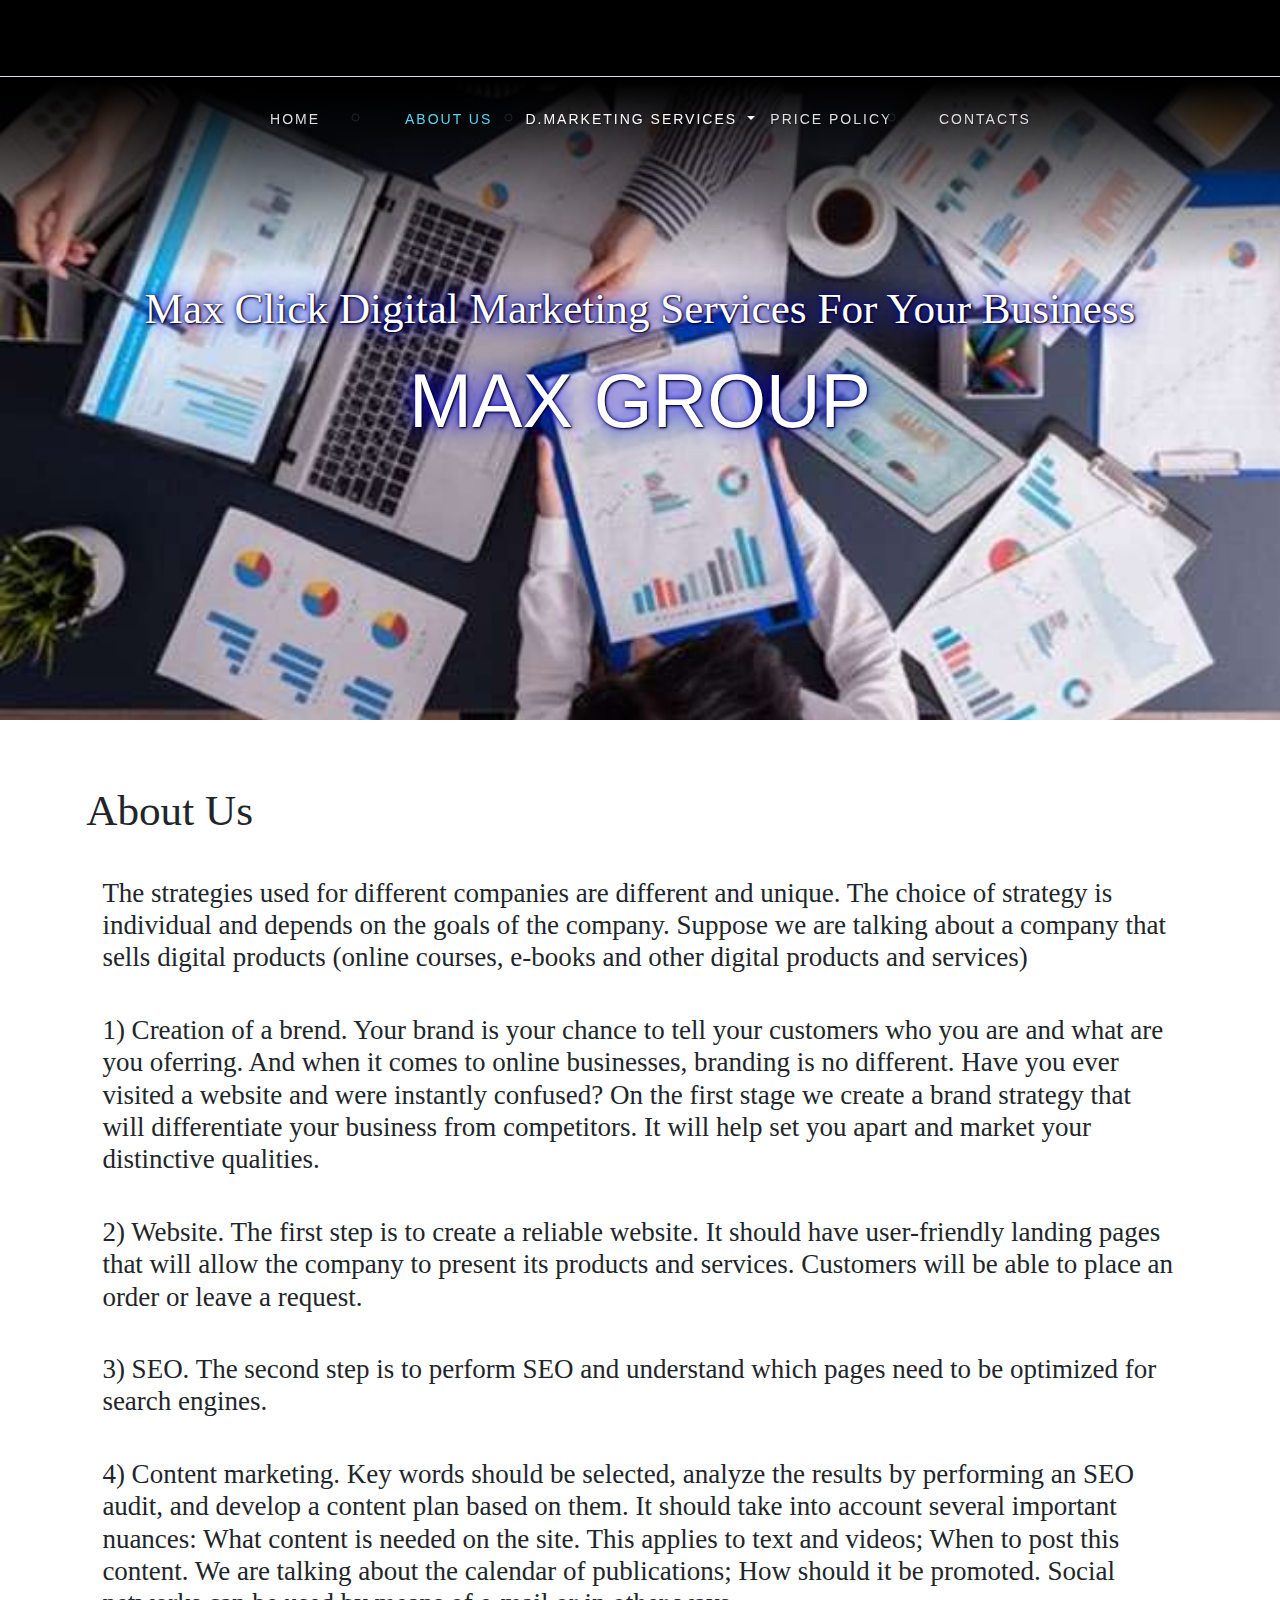
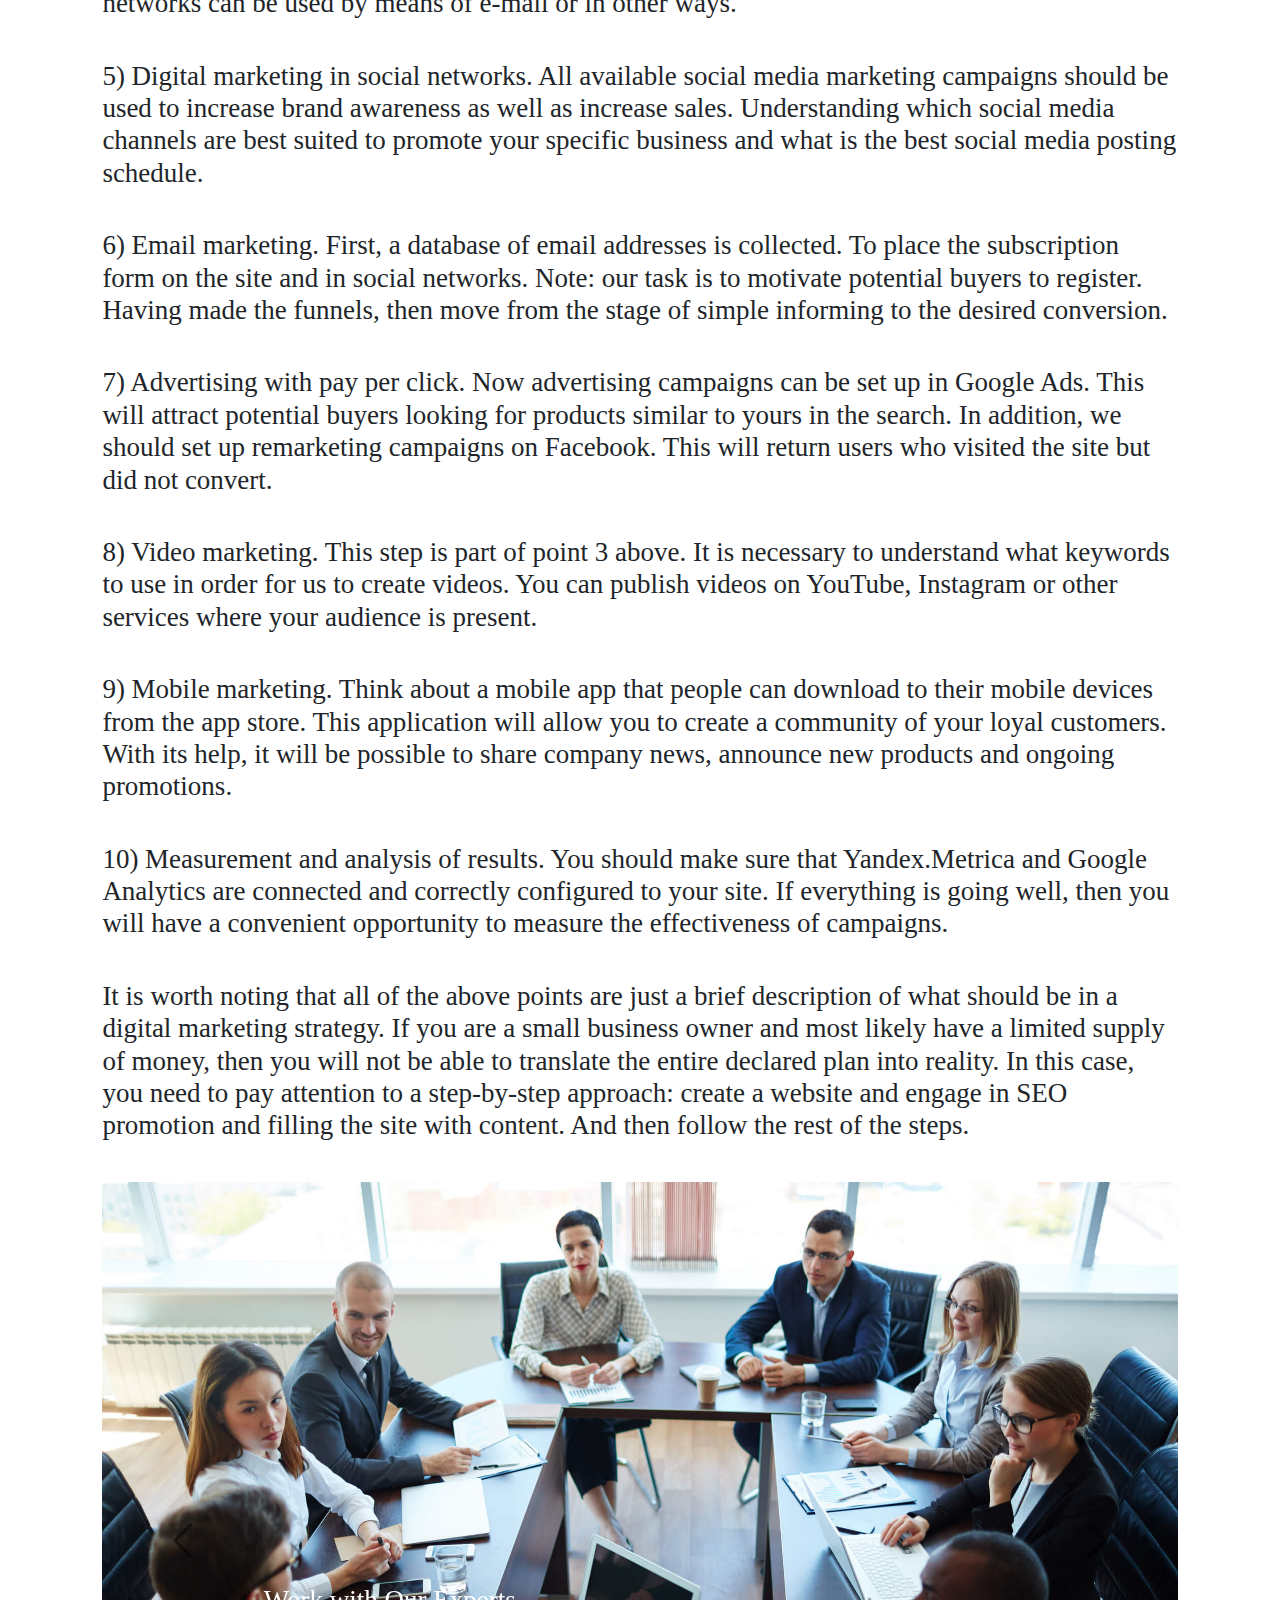
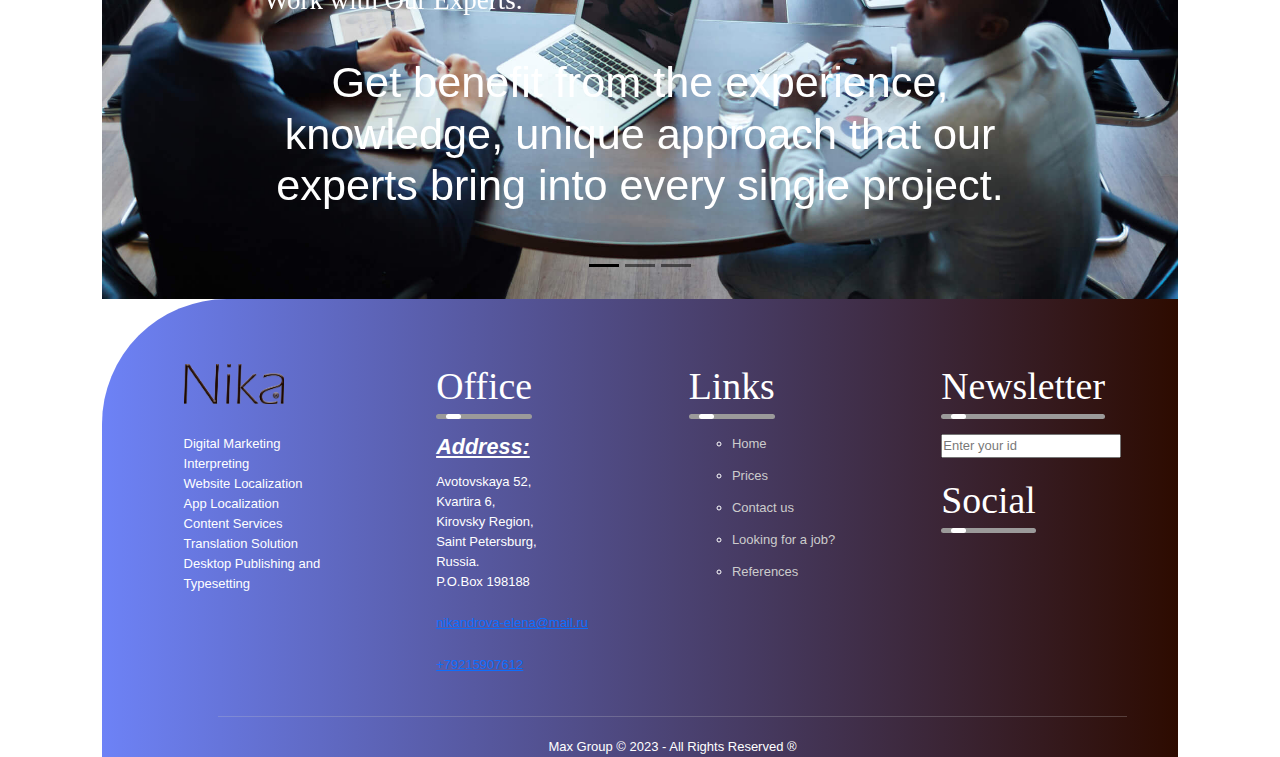
==== about.html @ af2d9d9d "new names and architecture" ====
<!DOCTYPE html>
<html lang="en">

<head>
    <meta charset="utf-8">
    <meta name="viewport" content="width=device-width, initial-scale=1">
    <link rel="stylesheet" href="src/css/FX.css" />
    <link href="https://cdn.jsdelivr.net/npm/bootstrap@5.2.3/dist/css/bootstrap.min.css" rel="stylesheet">
    <script src="https://cdn.jsdelivr.net/npm/bootstrap@5.2.3/dist/js/bootstrap.bundle.min.js"></script>
    <script src="https://kit.fontawesome.com/3fe4538a56.js" crossorigin="anonymous"></script>
    <link rel="stylesheet" href="src/css/maxclick.css" />

</head>

<body>
    <div class="header2">
        <!--header heading-->
        <h3 class="header-text X-text-white optgroup h2 FX-inverts" style="margin-top: 150px;">Max Click Digital Marketing Services
            for your business </h3>
        <!--header text-->
        <p class="header-text display-4">MAX GROUP</p>
    </div>
    </div>

    <!--Welcome Note-->
    <div class="container mt-5">
        <h2>About Us</h2>

        <div id="mainNavigation">
            <nav role="navigation">
                <div class="py-3 text-center border-bottom">
                    <img src="/static_files/images/logos/logo_3_white_2.png" alt="" class="invert">
                </div>
            </nav>
            <div class="navbar-expand-md">
                <div class="navbar-dark text-center my-2">
                    <button class="navbar-toggler w-75" type="button" data-bs-toggle="collapse"
                        data-bs-target="#navbarNavDropdown" aria-controls="navbarNavDropdown" aria-expanded="false"
                        aria-label="Toggle navigation">
                        <span class="navbar-toggler-icon"></span> <span class="align-middle">Menu</span>
                    </button>
                </div>
                <div class="text-center mt-3 collapse navbar-collapse" id="navbarNavDropdown">
                    <ul class="navbar-nav mx-auto ">
                        <li class="nav-item">
                            <a class="nav-link" href="index.html">Home</a>
                        </li>
                        <li class="nav-item">
                            <a class="nav-link active" aria-current="page" href="about.html">About Us</a>
                        </li>

                        <li class="nav-item dropdown">
                            <a class="nav-link dropdown-toggle" href="#" id="navbarDropdownMenuLink" role="button"
                                data-bs-toggle="dropdown" aria-expanded="false">
                                D.Marketing Services
                            </a>
                            <ul class="dropdown-menu" aria-labelledby="navbarDropdownMenuLink">
                                <li><a class="dropdown-item" href="lingo.html">D.Marketing Lingo</a></li>
                                <li><a class="dropdown-item" href="benefits.html">Key Benefits</a></li>
                                <li><a class="dropdown-item" href="#">Media</a></li>
                            </ul>
                        <li class="nav-item">
                            <a class="nav-link" href="#">Price
                                Policy
                            </a>
                        </li>
                        <li class="nav-item">
                            <a class="nav-link" href="#">contacts</a>
                        </li>
                        </li>
                    </ul>
                </div>
            </div>
        </div>


        <div class="container-fluid">

            <h5>The strategies used for different companies are different and unique. The choice of strategy is
                individual and depends on the goals of the company.

                Suppose we are talking about a company that sells digital products (online courses, e-books and other
                digital products and services)</h5>

            <h5> 1) Creation of a brend. Your brand is your chance to tell your customers who you are and what are you
                oferring. And when it
                comes to online businesses, branding is no different. Have you ever visited a website and were instantly
                confused?
                On the first stage we create a brand strategy that will differentiate your business from competitors. It
                will help set you apart and market your distinctive qualities.
                </5>
                <h5>
                    2) Website. The first step is to create a reliable website. It should have user-friendly landing
                    pages
                    that will allow the company to present its products and services. Customers will be able to place an
                    order or leave a request.
                </h5>
                <h5>3) SEO. The second step is to perform SEO and understand which pages need to be optimized for search
                    engines.
                </h5>
                <h5>4) Content marketing. Key words should be selected, analyze the results by performing an SEO audit,
                    and
                    develop a content plan based on them. It should take into account several important nuances:

                    What content is needed on the site. This applies to text and videos;
                    When to post this content. We are talking about the calendar of publications;
                    How should it be promoted. Social networks can be used by means of e-mail or in other ways.
                </h5>
                <h5>5) Digital marketing in social networks. All available social media marketing campaigns should be
                    used
                    to increase brand awareness as well as increase sales. Understanding which social media channels are
                    best suited to promote your specific business and what is the best social media posting schedule.
                </h5>
                <h5>6) Email marketing. First, a database of email addresses is collected. To place the subscription
                    form on
                    the site and in social networks.
                    Note: our task is to motivate potential buyers to register. Having made the funnels, then move from
                    the
                    stage of simple informing to the desired conversion.
                </h5>
                <h5>7) Advertising with pay per click. Now advertising campaigns can be set up in Google Ads. This will
                    attract potential buyers looking for products similar to yours in the search. In addition, we should
                    set
                    up remarketing campaigns on Facebook. This will return users who visited the site but did not
                    convert.
                </h5>
                <h5>8) Video marketing. This step is part of point 3 above. It is necessary to understand what keywords
                    to
                    use in order for us to create videos. You can publish videos on YouTube, Instagram or other services
                    where your audience is present.
                </h5>
                <h5>9) Mobile marketing. Think about a mobile app that people can download to their mobile devices from
                    the
                    app store. This application will allow you to create a community of your loyal customers. With its
                    help,
                    it will be possible to share company news, announce new products and ongoing promotions.
                </h5>
                <h5>10) Measurement and analysis of results. You should make sure that Yandex.Metrica and Google
                    Analytics
                    are connected and correctly configured to your site. If everything is going well, then you will have
                    a
                    convenient opportunity to measure the effectiveness of campaigns.
                </h5>
                <h5>It is worth noting that all of the above points are just a brief description of what should be in a
                    digital marketing strategy. If you are a small business owner and most likely have a limited supply
                    of
                    money, then you will not be able to translate the entire declared plan into reality. In this case,
                    you
                    need to pay attention to a step-by-step approach: create a website and engage in SEO promotion and
                    filling the site with content. And then follow the rest of the steps.
                </h5>
                <!--Slideshow-->
                <div id="carouselExampleDark" class="carousel carousel-dark slide" data-bs-ride="carousel">
                    <div class="carousel-indicators">
                        <button type="button" data-bs-target="#carouselExampleDark" data-bs-slide-to="0" class="active"
                            aria-current="true" aria-label="Slide 1"></button>
                        <button type="button" data-bs-target="#carouselExampleDark" data-bs-slide-to="1"
                            aria-label="Slide 2"></button>
                        <button type="button" data-bs-target="#carouselExampleDark" data-bs-slide-to="2"
                            aria-label="Slide 3"></button>
                    </div>
                    <div class="carousel-inner">
                        <div class="carousel-item active" data-bs-interval="10000">
                            <img src="src/img/slideshow1.jpg" class="d-block w-100" alt="...">
                            <div class="carousel-caption d-none d-md-block FX-text-white optgroup h2">
                                <h5>Work with Our Experts.</h5>
                                <p> Get benefit from the experience, knowledge, unique approach
                                    that our experts bring into every single project.</p>
                            </div>
                        </div>
                        <div class="carousel-item" data-bs-interval="2000">
                            <img src="src/img/slideshow2.jpg" class="d-block w-100" alt="...">
                            <div class="carousel-caption d-none d-md-block FX-text-white optgroup h2">
                                <h5>Effective communication</h5>
                                <p>We believe in a collaborative approach to facilitate timely business decisions. You
                                    can always contact us. We will always keep you informed at every stage of the
                                    process.</p>
                            </div>
                        </div>
                        <div class="carousel-item">
                            <img src="src/img/slideshow3.jpg" class="d-block w-100" alt="...">
                            <div class="carousel-caption d-none d-md-block X-text-white optgroup h2 FX-invert">
                                <h5>Guaranteed compliance with deadlines</h5>
                                <p>We understand that completing tasks on time is critical to success. At MC, we plan
                                    efficiently to meet deadlines every time without sacrificing quality.</p>
                            </div>
                        </div>
                    </div>
                    <button class="carousel-control-prev" type="button" data-bs-target="#carouselExampleDark"
                        data-bs-slide="prev">
                        <span class="carousel-control-prev-icon" aria-hidden="true"></span>
                        <span class="visually-hidden">Previous</span>
                    </button>
                    <button class="carousel-control-next" type="button" data-bs-target="#carouselExampleDark"
                        data-bs-slide="next">
                        <span class="carousel-control-next-icon" aria-hidden="true"></span>
                        <span class="visually-hidden">Next</span>
                    </button>
                </div>


</body>
<footer>
    <div class="row">

        <div class="col">
            <img src="src/img/nika2.png" class="logo">
            <p>Digital Marketing <br>
                Interpreting<br>
                Website Localization <br>
                App Localization <br>
                Content Services <br>
                Translation Solution <br>
                Desktop Publishing and <br>
                Typesetting<br>
            </p>
        </div>

        <div class="col">
            <h3 class="myfoot">Office
                <div class="underline"><span></span></div>
            </h3>
            <h6><b><i><u>Address:</u></i></b></h6>
            <p>Avotovskaya 52,<br> Kvartira 6,<br> Kirovsky Region,
                <br> Saint Petersburg,
                <br>Russia.
                <br> P.O.Box 198188
            </p>
            <a class="mine-call" href="mailto:nikondrova-elena@mail.ru">
                <p class="email-id">
                    <i class="far fa-envelope" aria-hidden="true"></i>
                    nikandrova-elena@mail.ru
                </p>
            </a>
            <a class="mine-call" href="tel:+79219309677">
                <p>
                    <i class="fa fa-phone"> </i>
                    +79215907612
                </p>
            </a>
        </div>

        <div class="col">
            <h3 class="myfoot">Links<div class="underline"><span></span></h3>
            <ul>
                <li>
                    <i class="fas fa-arrow-right" aria-hidden="true"></i>
                    <a href="index.html">Home</a>
                </li>
                <li>
                    <i class="fas fa-arrow-right" aria-hidden="true"></i>
                    <a href="Prices.html">Prices</a>
                </li>
                <li>
                    <i class="fas fa-arrow-right" aria-hidden="true"></i>
                    <a href="contact.html">Contact us</a>
                </li>
                <li>
                    <i class="fas fa-arrow-right" aria-hidden="true"></i>
                    <a href="Vacancies.html">Looking for a job?</a>
                </li>
                <li>
                    <i class="fas fa-arrow-right" aria-hidden="true"></i>
                    <a href="">References</a>
                </li>
            </ul>
        </div>

        <div class="col">

            <h3 class="myfoot">Newsletter
                <div class="underline">
                    <span></span>
            </h3>
            <form>
                <i class="far fa-envelope"></i>
                <input type="email" placeholder="Enter your id" required>
                <button type="Submit">
                    <i class="fas fa-arrow-right"></i>
                </button>
            </form>
            <br>
            <h3 class="myfoot">Social
                <div class="underline">
                    <span></span>
            </h3>
            <div class="social-icons">
                <i class="fab fa-facebook-f"></i>
                <i class="fab fa-twitter"></i>
                <i class="fab fa-whatsapp"></i>
                <i class="fab fa-pinterest"></i>
            </div>
        </div>
    </div>

    <hr>
    <p class="copyright">Max Group © 2023 - All Rights Reserved ®</p>
</footer>

</html>
---- src/css/FX.css ----
/* FX.CSS */
html {
    box-sizing: border-box
}

*,
*:before,
*:after {
    box-sizing: inherit
}

/* normalize */
html {
    -ms-text-size-adjust: 100%;
    -webkit-text-size-adjust: 100%
}

body {
    margin: 0
}

article,
aside,
details,
figcaption,
figure,
footer,
header,
main,
menu,
nav,
section,
summary {
    display: block
}

audio,
canvas,
progress,
video {
    display: inline-block
}

progress {
    vertical-align: baseline
}

audio:not([controls]) {
    display: none;
    height: 0
}

[hidden],
template {
    display: none
}

a {
    background-color: transparent;
    -webkit-text-decoration-skip: objects
}

a:active,
a:hover {
    outline-width: 0;
    color: #ff9800;
}

abbr[title] {
    border-bottom: none;
    text-decoration: underline;
    text-decoration: underline dotted
}

dfn {
    font-style: italic
}

mark {
    background: #ff0;
    color: #000
}

small {
    font-size: 80%
}

sub,
sup {
    font-size: 75%;
    line-height: 0;
    position: relative;
    vertical-align: baseline
}

sub {
    bottom: -0.25em
}

sup {
    top: -0.5em
}

figure {
    margin: 1em 40px
}

img {
    border-style: none
}

svg:not(:root) {
    overflow: hidden
}

code,
kbd,
pre,
samp {
    font-family: monospace, monospace;
    font-size: 1em
}

hr {
    box-sizing: content-box;
    height: 0;
    overflow: visible
}

button,
input,
select,
textarea {
    font: inherit;
    margin: 0
}

optgroup {
    font-weight: bold
}

button,
input {
    overflow: visible
}

button,
select {
    text-transform: none
}

button,
html [type=button],
[type=reset],
[type=submit] {
    -webkit-appearance: button
}

button::-moz-focus-inner,
[type=button]::-moz-focus-inner,
[type=reset]::-moz-focus-inner,
[type=submit]::-moz-focus-inner {
    border-style: none;
    padding: 0
}

button:-moz-focusring,
[type=button]:-moz-focusring,
[type=reset]:-moz-focusring,
[type=submit]:-moz-focusring {
    outline: 1px dotted ButtonText
}

fieldset {
    border: 1px solid #c0c0c0;
    margin: 0 2px;
    padding: .35em .625em .75em
}

legend {
    color: inherit;
    display: table;
    max-width: 100%;
    padding: 0;
    white-space: normal
}

textarea {
    overflow: auto
}

[type=checkbox],
[type=radio] {
    padding: 0
}

[type=number]::-webkit-inner-spin-button,
[type=number]::-webkit-outer-spin-button {
    height: auto
}

[type=search] {
    -webkit-appearance: textfield;
    outline-offset: -2px
}

[type=search]::-webkit-search-cancel-button,
[type=search]::-webkit-search-decoration {
    -webkit-appearance: none
}

::-webkit-input-placeholder {
    color: inherit;
    opacity: 0.54
}

::-webkit-file-upload-button {
    -webkit-appearance: button;
    font: inherit
}

/* End extract */
html,
body {
    font-family: 'Agency FB', sans-serif;
    font-size: 2.4vh;
    line-height: 1.5
}

html {
    overflow-x: hidden
}

h1 {
    font-size: 5.5vh
}

h2 {
    font-size: 5vh
}

h3 {
    font-size: 4.5vh
}

h4 {
    font-size: 3.5vh
}

h5 {
    font-size: 2.5vh
}

h6 {
    font-size: 2vh
}

.FX-serif {
    font-family: serif
}

h1,
h2,
h3,
h4,
h5,
h6 {
    font-family: "Agency FB";
    font-weight: 600;
    margin: 10px 0
}

.FX-wide {
    letter-spacing: 4px
}

hr {
    border: 0;
    border-top: 1px solid #eee;
    margin: 20px 0
}

.FX-image {
    max-width: 100%;
    height: auto
}

img {
    vertical-align: middle
}

a {
    color: inherit
}

.FX-table,
.FX-table-all {
    border-collapse: collapse;
    border-spacing: 0;
    width: 100%;
    display: table
}

.FX-table-all {
    border: 1px solid #ccc
}

.FX-bordered tr,
.FX-table-all tr {
    border-bottom: 1px solid #ddd
}

.FX-striped tbody tr:nth-child(even) {
    background-color: #f1f1f1
}

.FX-table-all tr:nth-child(odd) {
    background-color: #fff
}

.FX-table-all tr:nth-child(even) {
    background-color: #f1f1f1
}

.FX-hoverable tbody tr:hover,
.FX-ul.FX-hoverable li:hover {
    background-color: #ccc
}

.FX-centered tr th,
.FX-centered tr td {
    text-align: center
}

.FX-table td,
.FX-table th,
.FX-table-all td,
.FX-table-all th {
    padding: 8px 8px;
    display: table-cell;
    text-align: left;
    vertical-align: top
}

.FX-table th:first-child,
.FX-table td:first-child,
.FX-table-all th:first-child,
.FX-table-all td:first-child {
    padding-left: 16px
}

.FX-btn,
.FX-button {
    border: none;
    display: inline-block;
    padding: 8px 16px;
    vertical-align: middle;
    overflow: hidden;
    text-decoration: none;
    color: inherit;
    background-color: inherit;
    text-align: center;
    cursor: pointer;
    white-space: nowrap
}

.FX-btn:hover {
    box-shadow: 0 8px 16px 0 rgba(0, 0, 0, 0.2), 0 6px 20px 0 rgba(0, 0, 0, 0.19)
}

.FX-btn,
.FX-button {
    -webkit-touch-callout: none;
    -webkit-user-select: none;
    -khtml-user-select: none;
    -moz-user-select: none;
    -ms-user-select: none;
    user-select: none
}

.FX-disabled,
.FX-btn:disabled,
.FX-button:disabled {
    cursor: not-allowed;
    opacity: 0.3
}

.FX-disabled *,
:disabled * {
    pointer-events: none
}

.FX-btn.FX-disabled:hover,
.FX-btn:disabled:hover {
    box-shadow: none
}

.FX-badge,
.FX-tag {
    background-color: #000;
    color: #fff;
    display: inline-block;
    padding-left: 8px;
    padding-right: 8px;
    text-align: center
}

.FX-badge {
    border-radius: 50%
}

.FX-ul {
    list-style-type: none;
    padding: 0;
    margin: 0
}

.FX-ul li {
    padding: 8px 16px;
    border-bottom: 1px solid #ddd
}

.FX-ul li:last-child {
    border-bottom: none
}

.FX-tooltip,
.FX-display-container {
    position: relative
}

.FX-tooltip .FX-text {
    display: none
}

.FX-tooltip:hover .FX-text {
    display: inline-block
}

.FX-ripple:active {
    opacity: 0.5
}

.FX-ripple {
    transition: opacity 0s
}

.FX-input {
    padding: 8px;
    display: block;
    border: none;
    border-bottom: 1px solid #ccc;
    width: 100%
}

.FX-select {
    padding: 9px 0;
    width: 100%;
    border: none;
    border-bottom: 1px solid #ccc
}

.FX-dropdown-click,
.FX-dropdown-hover {
    position: relative;
    display: inline-block;
    cursor: pointer
}

.FX-dropdown-hover:hover .FX-dropdown-content {
    display: block
}

.FX-dropdown-hover:first-child,
.FX-dropdown-click:hover {
    background-color: #ccc;
    color: #000
}

.FX-dropdown-hover:hover>.FX-button:first-child,
.FX-dropdown-click:hover>.FX-button:first-child {
    background-color: #ccc;
    color: #000
}

.FX-dropdown-content {
    cursor: auto;
    color: #000;
    background-color: #fff;
    display: none;
    position: absolute;
    min-width: 160px;
    margin: 0;
    padding: 0;
    z-index: 1
}

.FX-check,
.FX-radio {
    width: 24px;
    height: 24px;
    position: relative;
    top: 6px
}

.FX-sidebar {
    height: 100%;
    width: 200px;
    background-color: #fff;
    position: fixed !important;
    z-index: 1;
    overflow: auto
}

.FX-bar-block .FX-dropdown-hover,
.FX-bar-block .FX-dropdown-click {
    width: 100%
}

.FX-bar-block .FX-dropdown-hover .FX-dropdown-content,
.FX-bar-block .FX-dropdown-click .FX-dropdown-content {
    min-width: 100%
}

.FX-bar-block .FX-dropdown-hover .FX-button,
.FX-bar-block .FX-dropdown-click .FX-button {
    width: 100%;
    text-align: left;
    padding: 8px 16px
}

.FX-main,
#main {
    transition: margin-left .4s
}

.FX-modal {
    z-index: 3;
    display: none;
    padding-top: 100px;
    position: fixed;
    left: 0;
    top: 0;
    width: 100%;
    height: 100%;
    overflow: auto;
    background-color: rgb(0, 0, 0);
    background-color: rgba(0, 0, 0, 0.4)
}

.FX-modal-content {
    margin: auto;
    background-color: #fff;
    position: relative;
    padding: 0;
    outline: 0;
    width: 600px
}

.FX-bar {
    width: 100%;
    overflow: hidden
}

.FX-center .FX-bar {
    display: inline-block;
    width: auto
}

.FX-bar .FX-bar-item {
    padding: 8px 16px;
    float: left;
    width: auto;
    border: none;
    display: block;
    outline: 0
}

.FX-bar .FX-dropdown-hover,
.FX-bar .FX-dropdown-click {
    position: static;
    float: left
}

.FX-bar .FX-button {
    white-space: normal
}

.FX-bar-block .FX-bar-item {
    width: 100%;
    display: block;
    padding: 8px 16px;
    text-align: left;
    border: none;
    white-space: normal;
    float: none;
    outline: 0
}

.FX-bar-block.FX-center .FX-bar-item {
    text-align: center
}

.FX-block {
    display: block;
    width: 100%
}

.FX-responsive {
    display: block;
    overflow-x: auto
}

.FX-container:after,
.FX-container:before,
.FX-panel:after,
.FX-panel:before,
.FX-row:after,
.FX-row:before,
.FX-row-padding:after,
.FX-row-padding:before,
.FX-cell-row:before,
.FX-cell-row:after,
.FX-clear:after,
.FX-clear:before,
.FX-bar:before,
.FX-bar:after {
    content: "";
    display: table;
    clear: both
}

.FX-col,
.FX-half,
.FX-third,
.FX-twothird,
.FX-threequarter,
.FX-quarter {
    float: left;
    width: 100%
}

.FX-col.s1 {
    width: 8.33333%
}

.FX-col.s2 {
    width: 16.66666%
}

.FX-col.s3 {
    width: 24.99999%
}

.FX-col.s4 {
    width: 33.33333%
}

.FX-col.s5 {
    width: 41.66666%
}

.FX-col.s6 {
    width: 49.99999%
}

.FX-col.s7 {
    width: 58.33333%
}

.FX-col.s8 {
    width: 66.66666%
}

.FX-col.s9 {
    width: 74.99999%
}

.FX-col.s10 {
    width: 83.33333%
}

.FX-col.s11 {
    width: 91.66666%
}

.FX-col.s12 {
    width: 99.99999%
}

@media (min-width:801px) {
    .FX-col.m1 {
        width: 8.33333%
    }

    .FX-col.m2 {
        width: 16.66666%
    }

    .FX-col.m3,
    .FX-quarter {
        width: 24.99999%
    }

    .FX-col.m4,
    .FX-third {
        width: 33.33333%
    }

    .FX-col.m5 {
        width: 41.66666%
    }

    .FX-col.m6,
    .FX-half {
        width: 49.99999%
    }

    .FX-col.m7 {
        width: 58.33333%
    }

    .FX-col.m8,
    .FX-twothird {
        width: 66.66666%
    }

    .FX-col.m9,
    .FX-threequarter {
        width: 74.99999%
    }

    .FX-col.m10 {
        width: 83.33333%
    }

    .FX-col.m11 {
        width: 91.66666%
    }

    .FX-col.m12 {
        width: 99.99999%
    }
}

@media (min-width:993px) {
    .FX-col.l1 {
        width: 8.33333%
    }

    .FX-col.l2 {
        width: 16.66666%
    }

    .FX-col.l3 {
        width: 24.99999%
    }

    .FX-col.l4 {
        width: 33.33333%
    }

    .FX-col.l5 {
        width: 41.66666%
    }

    .FX-col.l6 {
        width: 49.99999%
    }

    .FX-col.l7 {
        width: 58.33333%
    }

    .FX-col.l8 {
        width: 66.66666%
    }

    .FX-col.l9 {
        width: 74.99999%
    }

    .FX-col.l10 {
        width: 83.33333%
    }

    .FX-col.l11 {
        width: 91.66666%
    }

    .FX-col.l12 {
        width: 99.99999%
    }
}

.FX-rest {
    overflow: hidden
}

.FX-stretch {
    margin-left: -16px;
    margin-right: -16px
}

.FX-content,
.FX-auto {
    margin-left: auto;
    margin-right: auto
}

.FX-content {
    max-width: 980px
}

.FX-auto {
    max-width: 1140px
}

.FX-cell-row {
    display: table;
    width: 100%
}

.FX-cell {
    display: table-cell
}

.FX-cell-top {
    vertical-align: top
}

.FX-cell-middle {
    vertical-align: middle
}

.FX-cell-bottom {
    vertical-align: bottom
}

.FX-hide {
    display: none !important
}

.FX-show-block,
.FX-show {
    display: block !important
}

.FX-show-inline-block {
    display: inline-block !important
}

@media (max-width:1205px) {
    .FX-auto {
        max-width: 95%
    }
}

@media (max-width:800px) {
    .FX-modal-content {
        margin: 0 10px;
        width: auto !important
    }

    .FX-modal {
        padding-top: 30px
    }

    .FX-dropdown-hover.FX-mobile .FX-dropdown-content,
    .FX-dropdown-click.FX-mobile .FX-dropdown-content {
        position: relative
    }

    .FX-hide-small {
        display: none !important
    }

    .FX-mobile {
        display: block;
        width: 100% !important
    }

    .FX-bar-item.FX-mobile,
    .FX-dropdown-hover.FX-mobile,
    .FX-dropdown-click.FX-mobile {
        text-align: center
    }

    .FX-dropdown-hover.FX-mobile,
    .FX-dropdown-hover.FX-mobile .FX-btn,
    .FX-dropdown-hover.FX-mobile .FX-button,
    .FX-dropdown-click.FX-mobile,
    .FX-dropdown-click.FX-mobile .FX-btn,
    .FX-dropdown-click.FX-mobile .FX-button {
        width: 100%
    }
}

@media (max-width:801px) {
    .FX-modal-content {
        width: 500px
    }

    .FX-modal {
        padding-top: 50px
    }
}

@media (min-width:993px) {
    .FX-modal-content {
        width: 900px
    }

    .FX-hide-large {
        display: none !important
    }

    .FX-sidebar.FX-collapse {
        display: block !important
    }
}

@media (max-width:992px) and (min-width:801px) {
    .FX-hide-medium {
        display: none !important
    }
}

@media (max-width:992px) {
    .FX-sidebar.FX-collapse {
        display: none
    }

    .FX-main {
        margin-left: 0 !important;
        margin-right: 0 !important
    }

    .FX-auto {
        max-width: 100%
    }
}

.FX-top,
.FX-bottom {
    position: fixed;
    width: 100%;
    z-index: 1
}

.FX-top {
    top: 0
}

.FX-bottom {
    bottom: 0
}

.FX-overlay {
    position: fixed;
    display: none;
    width: 100%;
    height: 100%;
    top: 0;
    left: 0;
    right: 0;
    bottom: 0;
    background-color: rgba(0, 0, 0, 0.5);
    z-index: 2
}

.FX-display-topleft {
    position: absolute;
    left: 0;
    top: 0
}

.FX-display-topright {
    position: absolute;
    right: 0;
    top: 0
}

.FX-display-bottomleft {
    position: absolute;
    left: 0;
    bottom: 0
}

.FX-display-bottomright {
    position: absolute;
    right: 0;
    bottom: 0
}

.FX-display-middle {
    position: absolute;
    top: 50%;
    left: 50%;
    transform: translate(-50%, -50%);
    -ms-transform: translate(-50%, -50%)
}

.FX-display-left {
    position: absolute;
    top: 50%;
    left: 0%;
    transform: translate(0%, -50%);
    -ms-transform: translate(-0%, -50%)
}

.FX-display-right {
    position: absolute;
    top: 50%;
    right: 0%;
    transform: translate(0%, -50%);
    -ms-transform: translate(0%, -50%)
}

.FX-display-topmiddle {
    position: absolute;
    left: 50%;
    top: 0;
    transform: translate(-50%, 0%);
    -ms-transform: translate(-50%, 0%)
}

.FX-display-bottommiddle {
    position: absolute;
    left: 50%;
    bottom: 0;
    transform: translate(-50%, 0%);
    -ms-transform: translate(-50%, 0%)
}

.FX-display-container:hover .FX-display-hover {
    display: block
}

.FX-display-container:hover span.FX-display-hover {
    display: inline-block
}

.FX-display-hover {
    display: none
}

.FX-display-position {
    position: absolute
}

.FX-circle {
    border-radius: 50%
}

.FX-round-small {
    border-radius: 2px
}

.FX-round,
.FX-round-medium {
    border-radius: 4px
}

.FX-round-large {
    border-radius: 8px
}

.FX-round-xlarge {
    border-radius: 16px
}

.FX-round-xxlarge {
    border-radius: 32px
}

.FX-row-padding,
.FX-row-padding>.FX-half,
.FX-row-padding>.FX-third,
.FX-row-padding>.FX-twothird,
.FX-row-padding>.FX-threequarter,
.FX-row-padding>.FX-quarter,
.FX-row-padding>.FX-col {
    padding: 0 8px
}

.FX-container,
.FX-panel {
    padding: 0.01em 16px
}

.FX-panel {
    margin-top: 16px;
    margin-bottom: 16px
}

.FX-code,
.FX-codespan {
    font-family: Consolas, "courier new";
    font-size: 16px
}

.FX-code {
    width: auto;
    background-color: #fff;
    padding: 8px 12px;
    border-left: 4px solid #4CAF50;
    word-wrap: break-word
}

.FX-codespan {
    color: crimson;
    background-color: #f1f1f1;
    padding-left: 4px;
    padding-right: 4px;
    font-size: 110%
}

.FX-card,
.FX-card-2 {
    box-shadow: 0 2px 5px 0 rgba(0, 0, 0, 0.16), 0 2px 10px 0 rgba(0, 0, 0, 0.12)
}

.FX-card-4,
.FX-hover-shadow:hover {
    box-shadow: 0 4px 10px 0 rgba(0, 0, 0, 0.2), 0 4px 20px 0 rgba(0, 0, 0, 0.19)
}

.FX-spin {
    animation: FX-spin 2s infinite linear
}

@keyframes FX-spin {
    0% {
        transform: rotate(0deg)
    }

    100% {
        transform: rotate(359deg)
    }
}

.FX-animate-fading {
    animation: fading 10s infinite
}

@keyframes fading {
    0% {
        opacity: 0
    }

    50% {
        opacity: 1
    }

    100% {
        opacity: 0
    }
}

.FX-animate-opacity {
    animation: opac 0.3s
}

@keyframes opac {
    from {
        opacity: 0
    }

    to {
        opacity: 1
    }
}

.FX-animate-top {
    position: relative;
    animation: animatetop 0.4s
}

@keyframes animatetop {
    from {
        top: -300px;
        opacity: 0
    }

    to {
        top: 0;
        opacity: 1
    }
}

.FX-animate-left {
    position: relative;
    animation: animateleft 0.4s
}

@keyframes animateleft {
    from {
        left: -300px;
        opacity: 0
    }

    to {
        left: 0;
        opacity: 1
    }
}

.FX-animate-right {
    position: relative;
    animation: animateright 0.4s
}

@keyframes animateright {
    from {
        right: -300px;
        opacity: 0
    }

    to {
        right: 0;
        opacity: 1
    }
}

.FX-animate-bottom {
    position: relative;
    animation: animatebottom 0.4s
}

@keyframes animatebottom {
    from {
        bottom: -300px;
        opacity: 0
    }

    to {
        bottom: 0;
        opacity: 1
    }
}

.FX-animate-zoom {
    animation: animatezoom 0.1s
}

@keyframes animatezoom {
    from {
        transform: scale(0)
    }

    to {
        transform: scale(1)
    }
}

.FX-animate-input {
    transition: width 0.4s ease-in-out
}

.FX-animate-input:focus {
    width: 100% !important
}

.FX-opacity,
.FX-hover-opacity:hover {
    opacity: 0.60
}

.FX-opacity-off,
.FX-hover-opacity-off:hover {
    opacity: 1
}

.FX-opacity-max {
    opacity: 0.25
}

.FX-opacity-min {
    opacity: 0.75
}

.FX-greyscale-max,
.FX-grayscale-max,
.FX-hover-greyscale:hover,
.FX-hover-grayscale:hover {
    filter: grayscale(100%)
}

.FX-greyscale,
.FX-grayscale {
    filter: grayscale(75%)
}

.FX-greyscale-min,
.FX-grayscale-min {
    filter: grayscale(50%)
}

.FX-sepia {
    filter: sepia(75%)
}

.FX-sepia-max,
.FX-hover-sepia:hover {
    filter: sepia(100%)
}

.FX-sepia-min {
    filter: sepia(50%)
}

.FX-tiny {
    font-size: 10px !important
}

.FX-small {
    font-size: 12px !important
}

.FX-medium {
    font-size: 15px !important
}

.FX-large {
    font-size: 3vh !important
}

.FX-xlarge {
    font-size: 5vh !important
}

.FX-xxlarge {
    font-size: 36px !important
}

.FX-xxxlarge {
    font-size: 48px !important
}

.FX-jumbo {
    font-size: 10vh !important
}

.FX-left-align {
    text-align: left !important
}

.FX-right-align {
    text-align: right !important
}

.FX-justify {
    text-align: justify !important
}

.FX-center {
    text-align: center !important
}

.FX-border-0 {
    border: 0 !important
}

.FX-border {
    border: 1px solid #ccc !important
}

.FX-border-top {
    border-top: 1px solid #ccc !important
}

.FX-border-bottom {
    border-bottom: 1px solid #ccc !important
}

.FX-border-left {
    border-left: 1px solid #ccc !important
}

.FX-border-right {
    border-right: 1px solid #ccc !important
}

.FX-topbar {
    border-top: 6px solid #ccc !important
}

.FX-bottombar {
    border-bottom: 6px solid #ccc !important
}

.FX-leftbar {
    border-left: 6px solid #ccc !important
}

.FX-rightbar {
    border-right: 6px solid #ccc !important
}

.FX-section,
.FX-code {
    margin-top: 16px !important;
    margin-bottom: 16px !important
}

.FX-margin {
    margin: 16px !important
}

.FX-margin-top {
    margin-top: 16px !important
}

.FX-margin-bottom {
    margin-bottom: 16px !important
}

.FX-margin-left {
    margin-left: 16px !important
}

.FX-margin-right {
    margin-right: 16px !important
}

.FX-padding-small {
    padding: 4px 8px !important
}

.FX-padding {
    padding: 8px 16px !important
}

.FX-padding-large {
    padding: 12px 24px !important
}

.FX-padding-16 {
    padding-top: 16px !important;
    padding-bottom: 16px !important
}

.FX-padding-24 {
    padding-top: 24px !important;
    padding-bottom: 24px !important
}

.FX-padding-32 {
    padding-top: 32px !important;
    padding-bottom: 32px !important
}

.FX-padding-48 {
    padding-top: 48px !important;
    padding-bottom: 48px !important
}

.FX-padding-64 {
    padding-top: 64px !important;
    padding-bottom: 64px !important
}

.FX-left {
    float: left !important
}

.FX-right {
    float: right !important
}

.FX-button:hover {
    color: #000 !important;
    background-color: #ccc !important
}

.FX-transparent,
.FX-hover-none:hover {
    background-color: transparent !important
}

.FX-hover-none:hover {
    box-shadow: none !important
}

/* Colors */
.FX-amber,
.FX-hover-amber:hover {
    color: #000 !important;
    background-color: #ffc107 !important
}

.FX-aqua,
.FX-hover-aqua:hover {
    color: #000 !important;
    background-color: #00ffff !important
}

.FX-blue,
.FX-hover-blue:hover {
    color: #fff !important;
    background-color: #2196F3 !important
}

.FX-light-blue,
.FX-hover-light-blue:hover {
    color: #000 !important;
    background-color: #87CEEB !important
}

.FX-brown,
.FX-hover-brown:hover {
    color: #fff !important;
    background-color: #795548 !important
}

.FX-cyan,
.FX-hover-cyan:hover {
    color: #000 !important;
    background-color: #00bcd4 !important
}

.FX-blue-grey,
.FX-hover-blue-grey:hover,
.FX-blue-gray,
.FX-hover-blue-gray:hover {
    color: #fff !important;
    background-color: #607d8b !important
}

.FX-green,
.FX-hover-green:hover {
    color: #fff !important;
    background-color: #4CAF50 !important
}

.FX-light-green,
.FX-hover-light-green:hover {
    color: #000 !important;
    background-color: #8bc34a !important
}

.FX-indigo,
.FX-hover-indigo:hover {
    color: #fff !important;
    background-color: #3f51b5 !important
}

.FX-khaki,
.FX-hover-khaki:hover {
    color: #000 !important;
    background-color: #f0e68c !important
}

.FX-lime,
.FX-hover-lime:hover {
    color: #000 !important;
    background-color: #cddc39 !important
}

.FX-orange,
.FX-hover-orange:hover {
    color: #000 !important;
    background-color: #ff9800 !important
}

.FX-deep-orange,
.FX-hover-deep-orange:hover {
    color: #fff !important;
    background-color: #ff5722 !important
}

.FX-pink,
.FX-hover-pink:hover {
    color: #fff !important;
    background-color: #e91e63 !important
}

.FX-purple,
.FX-hover-purple:hover {
    color: #fff !important;
    background-color: #9c27b0 !important
}

.FX-deep-purple,
.FX-hover-deep-purple:hover {
    color: #fff !important;
    background-color: #673ab7 !important
}

.FX-red,
.FX-hover-red:hover {
    color: #fff !important;
    background-color: #f44336 !important
}

.FX-sand,
.FX-hover-sand:hover {
    color: #000 !important;
    background-color: #fdf5e6 !important
}

.FX-teal,
.FX-hover-teal:hover {
    color: #fff !important;
    background-color: #009688 !important
}

.FX-yellow,
.FX-hover-yellow:hover {
    color: #000 !important;
    background-color: #ffeb3b !important
}

.FX-white,
.FX-hover-white:hover {
    color: #000 !important;
    background-color: #fff !important
}

.FX-black,
.FX-hover-black:hover {
    color: #fff !important;
    background-color: #000 !important
}

.FX-grey,
.FX-hover-grey:hover,
.FX-gray,
.FX-hover-gray:hover {
    color: #000 !important;
    background-color: #9e9e9e !important
}

.FX-light-grey,
.FX-hover-light-grey:hover,
.FX-light-gray,
.FX-hover-light-gray:hover {
    color: #000 !important;
    background-color: #f1f1f1 !important
}

.FX-dark-grey,
.FX-hover-dark-grey:hover,
.FX-dark-gray,
.FX-hover-dark-gray:hover {
    color: #fff !important;
    background-color: #616161 !important
}

.FX-pale-red,
.FX-hover-pale-red:hover {
    color: #000 !important;
    background-color: #ffdddd !important
}

.FX-pale-green,
.FX-hover-pale-green:hover {
    color: #000 !important;
    background-color: #ddffdd !important
}

.FX-pale-yellow,
.FX-hover-pale-yellow:hover {
    color: #000 !important;
    background-color: #ffffcc !important
}

.FX-pale-blue,
.FX-hover-pale-blue:hover {
    color: #000 !important;
    background-color: #ddffff !important
}

.FX-text-amber,
.FX-hover-text-amber:hover {
    color: #ffc107 !important
}

.FX-text-aqua,
.FX-hover-text-aqua:hover {
    color: #00ffff !important
}

.FX-text-blue,
.FX-hover-text-blue:hover {
    color: #2196F3 !important
}

.FX-text-light-blue,
.FX-hover-text-light-blue:hover {
    color: #87CEEB !important
}

.FX-text-brown,
.FX-hover-text-brown:hover {
    color: #795548 !important
}

.FX-text-cyan,
.FX-hover-text-cyan:hover {
    color: #00bcd4 !important
}

.FX-text-blue-grey,
.FX-hover-text-blue-grey:hover,
.FX-text-blue-gray,
.FX-hover-text-blue-gray:hover {
    color: #607d8b !important
}

.FX-text-green,
.FX-hover-text-green:hover {
    color: #4CAF50 !important
}

.FX-text-light-green,
.FX-hover-text-light-green:hover {
    color: #8bc34a !important
}

.FX-text-indigo,
.FX-hover-text-indigo:hover {
    color: #3f51b5 !important
}

.FX-text-khaki,
.FX-hover-text-khaki:hover {
    color: #b4aa50 !important
}

.FX-text-lime,
.FX-hover-text-lime:hover {
    color: #cddc39 !important
}

.FX-text-orange,
.FX-hover-text-orange:hover {
    color: #ff9800 !important
}

.FX-text-deep-orange,
.FX-hover-text-deep-orange:hover {
    color: #ff5722 !important
}

.FX-text-pink,
.FX-hover-text-pink:hover {
    color: #e91e63 !important
}

.FX-text-purple,
.FX-hover-text-purple:hover {
    color: #9c27b0 !important
}

.FX-text-deep-purple,
.FX-hover-text-deep-purple:hover {
    color: #673ab7 !important
}

.FX-text-red,
.FX-hover-text-red:hover {
    color: #f44336 !important
}

.FX-text-sand,
.FX-hover-text-sand:hover {
    color: #fdf5e6 !important
}

.FX-text-teal,
.FX-hover-text-teal:hover {
    color: #009688 !important
}

.FX-text-yellow,
.FX-hover-text-yellow:hover {
    color: #d2be0e !important
}

.FX-text-white,
.FX-hover-text-white:hover {
    color: #fff !important
}

.FX-text-black,
.FX-hover-text-black:hover {
    color: #000 !important
}

.FX-text-grey,
.FX-hover-text-grey:hover,
.FX-text-gray,
.FX-hover-text-gray:hover {
    color: #757575 !important
}

.FX-text-light-grey,
.FX-hover-text-light-grey:hover,
.FX-text-light-gray,
.FX-hover-text-light-gray:hover {
    color: #f1f1f1 !important
}

.FX-text-dark-grey,
.FX-hover-text-dark-grey:hover,
.FX-text-dark-gray,
.FX-hover-text-dark-gray:hover {
    color: #3a3a3a !important
}

.FX-border-amber,
.FX-hover-border-amber:hover {
    border-color: #ffc107 !important
}

.FX-border-aqua,
.FX-hover-border-aqua:hover {
    border-color: #00ffff !important
}

.FX-border-blue,
.FX-hover-border-blue:hover {
    border-color: #2196F3 !important
}

.FX-border-light-blue,
.FX-hover-border-light-blue:hover {
    border-color: #87CEEB !important
}

.FX-border-brown,
.FX-hover-border-brown:hover {
    border-color: #795548 !important
}

.FX-border-cyan,
.FX-hover-border-cyan:hover {
    border-color: #00bcd4 !important
}

.FX-border-blue-grey,
.FX-hover-border-blue-grey:hover,
.FX-border-blue-gray,
.FX-hover-border-blue-gray:hover {
    border-color: #607d8b !important
}

.FX-border-green,
.FX-hover-border-green:hover {
    border-color: #4CAF50 !important
}

.FX-border-light-green,
.FX-hover-border-light-green:hover {
    border-color: #8bc34a !important
}

.FX-border-indigo,
.FX-hover-border-indigo:hover {
    border-color: #3f51b5 !important
}

.FX-border-khaki,
.FX-hover-border-khaki:hover {
    border-color: #f0e68c !important
}

.FX-border-lime,
.FX-hover-border-lime:hover {
    border-color: #cddc39 !important
}

.FX-border-orange,
.FX-hover-border-orange:hover {
    border-color: #ff9800 !important
}

.FX-border-deep-orange,
.FX-hover-border-deep-orange:hover {
    border-color: #ff5722 !important
}

.FX-border-pink,
.FX-hover-border-pink:hover {
    border-color: #e91e63 !important
}

.FX-border-purple,
.FX-hover-border-purple:hover {
    border-color: #9c27b0 !important
}

.FX-border-deep-purple,
.FX-hover-border-deep-purple:hover {
    border-color: #673ab7 !important
}

.FX-border-red,
.FX-hover-border-red:hover {
    border-color: #f44336 !important
}

.FX-border-sand,
.FX-hover-border-sand:hover {
    border-color: #fdf5e6 !important
}

.FX-border-teal,
.FX-hover-border-teal:hover {
    border-color: #009688 !important
}

.FX-border-yellow,
.FX-hover-border-yellow:hover {
    border-color: #ffeb3b !important
}

.FX-border-white,
.FX-hover-border-white:hover {
    border-color: #fff !important
}

.FX-border-black,
.FX-hover-border-black:hover {
    border-color: #000 !important
}

.FX-border-grey,
.FX-hover-border-grey:hover,
.FX-border-gray,
.FX-hover-border-gray:hover {
    border-color: #9e9e9e !important
}

.FX-border-light-grey,
.FX-hover-border-light-grey:hover,
.FX-border-light-gray,
.FX-hover-border-light-gray:hover {
    border-color: #f1f1f1 !important
}

.FX-border-dark-grey,
.FX-hover-border-dark-grey:hover,
.FX-border-dark-gray,
.FX-hover-border-dark-gray:hover {
    border-color: #616161 !important
}

.FX-border-pale-red,
.FX-hover-border-pale-red:hover {
    border-color: #ffe7e7 !important
}

.FX-border-pale-green,
.FX-hover-border-pale-green:hover {
    border-color: #e7ffe7 !important
}

.FX-border-pale-yellow,
.FX-hover-border-pale-yellow:hover {
    border-color: #ffffcc !important
}

.FX-border-pale-blue,
.FX-hover-border-pale-blue:hover {
    border-color: #e7ffff !important
}

/*FX predefined colors*/
.FX-silver,
.FX-hover-silver:hover {
    color: silver !important
}

.FX-text-silver,
.FX-hover-text-silver:hover {
    color: silver !important
}

.FX-border-silver,
.FX-hover-border-silver:hover {
    border-color: silver !important
}

/* FX Image Filter styles*/
.FX-saturate {
    filter: saturate(3);
}

.FX-grayscale {
    filter: grayscale(100%);
}

.FX-contrast {
    filter: contrast(160%);
}

.FX-brightness {
    filter: brightness(0.25);
}

.FX-blur {
    filter: blur(3px);
}

.FX-invert {
    filter: invert(100%);
}

.FX-sepia {
    filter: sepia(100%);
}

.FX-huerotate {
    filter: hue-rotate(180deg);
}

.FX-rss.opacity {
    filter: opacity(50%);
}

/*FX Image hover Filter effects*/
.FX-hover-saturate:hover {
    -moz-filter: saturate(3);
    -o-filter: saturate(3);
    -webkit-filter: saturate(3);
    filter: saturate(3);
}

.FX-hover-grayscale:hover {
    -moz-filter: grayscale(100%);
    -o-filter: grayscale(100%);
    -webkit-filter: grayscale(100%);
    filter: grayscale(100%);
}

.FX-hover-contrast:hover {
    -moz-filter: contrast(160%);
    -o-filter: contrast(160%);
    -webkit-filter: contrast(160%);
    filter: contrast(160%);
}

.FX-hover-brightness:hover {
    -moz-filter: brightness(0.25);
    -o-filter: brightness(0.25);
    -webkit-filter: brightness(0.25);
    filter: brightness(0.25);
}

.FX-hover-blur:hover {
    -moz-filter: blur(3px);
    -o-filter: blur(3px);
    -webkit-filter: blur(3px);
    filter: blur(3px);
}

.FX-hover-invert:hover {
    -moz-filter: invert(100%);
    -o-filter: invert(100%);
    -webkit-filter: invert(100%);
    filter: invert(100%);
}

.FX-hover-sepia:hover {
    -moz-filter: sepia(100%);
    -o-filter: sepia(100%);
    -webkit-filter: sepia(100%);
    filter: sepia(100%);
}

.FX-hover-huerotate:hover {
    -moz-filter: hue-rotate(180deg);
    -o-filter: hue-rotate(180deg);
    -webkit-filter: hue-rotate(180deg);
    filter: hue-rotate(180deg);
}

.FX-hover-rss.opacity:hover {
    -moz-filter: opacity(50%);
    -o-filter: opacity(50%);
    -webkit-filter: opacity(50%);
    filter: opacity(50%);
}
---- src/css/maxclick.css ----
.header-text, .header1 {
    border-radius:1rem;
    /*  color: rgb(104, 35, 104);
    background-color: rgba(216, 204, 204, 0.5);  
    text-shadow: #ff0000;
    text-decoration-color: #ff0000;*/
    color: white;
    text-shadow: 1px 1px 2px black, 0 0 25px blue, 0 0 5px darkblue;
    text-align: center;
    text-underline-position: above;
    text-decoration: underline;
    text-transform: capitalize;
    text-decoration: none;
    padding: 5px;
  }
  
  .header {
    background-color: rgb(128, 128, 128);
    height: 720px;
    padding: 10%;
    text-align: center,center;
    background-image: url("../img/digital.jpg");
    background-repeat: no-repeat, repeat;
    background-size: cover;
    background-position: center;
    background-attachment: fixed;
  }
  .header1 {
    background-color: rgb(128, 128, 128);
    height: 720px;
    padding: 10%;
    text-align: center,center;
    background-image: url("../img/digital.jpg");
    background-repeat: no-repeat, repeat;
    background-size: cover;
    background-position: center;
    background-attachment: fixed;
  }
  .header2 {
    background-color: rgb(128, 128, 128);
    height: 720px;
    padding: 10%;
    text-align: center,center;
    background-image: url("../img/about-img.jpg");
    background-repeat: no-repeat, repeat;
    background-size: cover;
    background-position: center;
    background-attachment: fixed;
  }
  .header3 {
    background-color: rgb(128, 128, 128);
    height: 720px;
    padding: 10%;
    text-align: center,center;
    background-image: url("../img/page3img.jpg");
    background-repeat: no-repeat, repeat;
    background-size: cover;
    background-position: center;
    background-attachment: fixed;
  }
  #mainNavigation a {
    font-family: 'Cabin', sans-serif;
    font-size:14px;
    text-transform:uppercase;
    letter-spacing:2px;
   
    text-shadow:1px 1px 2px rgba(0,0,0,0.4)
  }
   
  .dropdown-menu {
    background:#421fd0;
    opacity: 0.7;
  }
  a.dropdown-toggle {
    color:#fbf8f8 !important
  }
  a.dropdown-item:hover {
    color:#03727d !important
  }
  .nav-item a{
    color:#dfdfdf;
  }
  .navbar-nav .nav-link.active, .navbar-nav .show>.nav-link {
    color: rgb(87, 213, 245);
}
.nav-link.active:hover
{
  color:rgb(232, 234, 238);
}
  .nav-item a:hover {
    color:#fff;

  }
  .nav-item{
    min-width:12vw;
  }
  #mainNavigation {
    position:fixed;
    top:0;
    left:0;
    width:100%;
    z-index:123;
    padding-bottom:120px;
    /* Permalink - use to edit and share this gradient: https://colorzilla.com/gradient-editor/#000000+0,000000+100&0.65+0,0+100;Neutral+Density */
  background: -moz-linear-gradient(top,  rgba(0,0,0,1) 50%, rgba(0,0,0,0) 100%); /* FF3.6-15 */
  background: -webkit-linear-gradient(top,  rgba(0,0,0,1) 50%,rgba(0,0,0,0) 100%); /* Chrome10-25,Safari5.1-6 */
  background: linear-gradient(to bottom,  rgba(0,0,0,1) 30%,rgba(0,0,0,0) 100%); /* W3C, IE10+, FF16+, Chrome26+, Opera12+, Safari7+ */
  filter: progid:DXImageTransform.Microsoft.gradient( startColorstr='#a6000000', endColorstr='#00000000',GradientType=0 ); /* IE6-9 */
  }
  #navbarNavDropdown.collapsing .navbar-nav,
  #navbarNavDropdown.show .navbar-nav{
    background:#037582;
    opacity: 0.9;
    padding:12px;
  }
  .box{
    padding: 15px;        
    border: 4px solid #666;
    size:50px;
}
.box {
    float:left;
}
/*footer css starts here under*/

*{
  margin: 0;
  padding: 0;
  font-family: 'poppins', sans-serif;
  box-sizing: border-box;
}



footer{
  width:100%;
  position: relative;
  Bottom: 0;
  background: linear-gradient(to right,#6d82f6, #2d0b00);
  color: #fff;
  padding-left: 5em;
  padding-top: 5em;
  border-top-left-radius:125px;
  font-size: 13px;
  line-height: 20px;
}
.row{
  width: 100%;
  margin: auto;
  display: flex;
  flex-wrap: wrap;
  align-items: flex-start;
  justify-content: space-between;
}
.col{
  flex-basis: 25%;
  }
  /*
  .col:nth-child(2), .col:nth-child(3){
      flex-basis: 25%;

  }*/

.logo{
  width: 100px;
  margin-bottom: 30px;
  background-image: url("../img/nika2.png");
  background-size: cover;
}


.col h3, h5, h2 {
  width: fit-content;
  margin-bottom: 40px;
  position: relative;
}
.email-id{
  width: fit-content;/*
  border-bottom: 1px solid #ccc;
  margin: 20px 0;*/
}
ul li{
  list-style:circle;
  margin-bottom: 12px;
}
ul li a{
  text-decoration: none;
  color: #ccc;
}

hr{
  width: 90%;
  border: 0;
  border-bottom: 1px solid #ccc;
  margin: 20px auto;
}
.copyright{
  text-align: center;
  margin-bottom: 0;
}
.underline{
  width:100%;
  height:5px;
  background: #9b9a9a;
  border-radius: 3px;
  position: relative;
  top: 25px;
  left: 0;
  overflow: hidden;
  margin-top: -20px;
}
.underline span{
  width: 15px;
  height: 100%;
  background: #fff;
  border-radius: 3px;
  position: absolute;
  top: 0;
  left: 10px;
  animation: moving 2s linear infinite
}


@keyframes moving{
  0%{
      left: -20px;}
  100%{
      left: 100%;
  }
}
@media (max-width: 600px){
  footer{
      bottom: unset;
    }
  .col{
      flex-basis: 100%;
    }
  /*
  .col:nth-child(2), .col:nth-child(3){
          flex-basis: 100%;
    }*/
}

form.foot {
    padding-bottom: 15px;
    display: flex;
    align-items: center;
    justify-content: space-between;
    border-bottom: 1px solid #ccc;
    margin-bottom: 50px;
    
}
form.foot .far{
    font-size: 18px;
    margin-right: 10px;
}
form.foot input{
    width: 100%;
    background: transparent;
    color:#ccc;
    border: 0;
    outline: none;

}
form button{
    background: transparent;
    border: 0;
    color:white;
    outline: none;
    cursor: pointer;
}
form-button .fas{
    font-size: 26px;
    color: #ccc
}
.social-icons .fab{
    width: 40px;
    height:40px;
    border-radius: 50%;
    text-align: center;
    line-height: 2.3em;
    font-size: 1em;
    cursor: pointer;
    margin-bottom: 20px;
}

.header4 {
  background-color: rgb(128, 128, 128);
  height: 720px;
  padding: 10%;
  text-align: center,center;
  background-image: url("../img/page3img2.jpg");
  background-repeat: no-repeat, repeat;
  background-size: cover;
  background-position: center;
  background-attachment: fixed;
}
.header5 {
  background-color: rgb(128, 128, 128);
  height: 720px;
  padding: 10%;
  text-align: center,center;
  background-image: url("../img/benefits-img.jpg");
  background-repeat: no-repeat, repeat;
  background-size: cover;
  background-position: center;
  background-attachment: fixed;
}
.header6 {
  background-color: rgb(128, 128, 128);
  height: 720px;
  padding: 10%;
  text-align: center,center;
  background-image: url("../img/benefits-img2.jpg");
  background-repeat: no-repeat, repeat;
  background-size: cover;
  background-position: center;
  background-attachment: fixed;
}

.plabel {
  height: 40px; 
  width: fit-content; 
  text-align:right; 
  font-size: 1em;
}

.plabeler {
  align-items:center;
  height: 40px;
}

.pgbarer
{
margin-left:-1em;
height:40px;
}

.pgbar {
  height: 40px;
} 

@media (max-width: 770px) {
  .plabeler {
    max-width:90%;
    height: 40px;
  }
  .plabel {
    text-align: left;
    height: 40px;
  }
  .pgbar{
    height: 40px;
  }
  .pgbarer{
    height: 40px;
  }
}
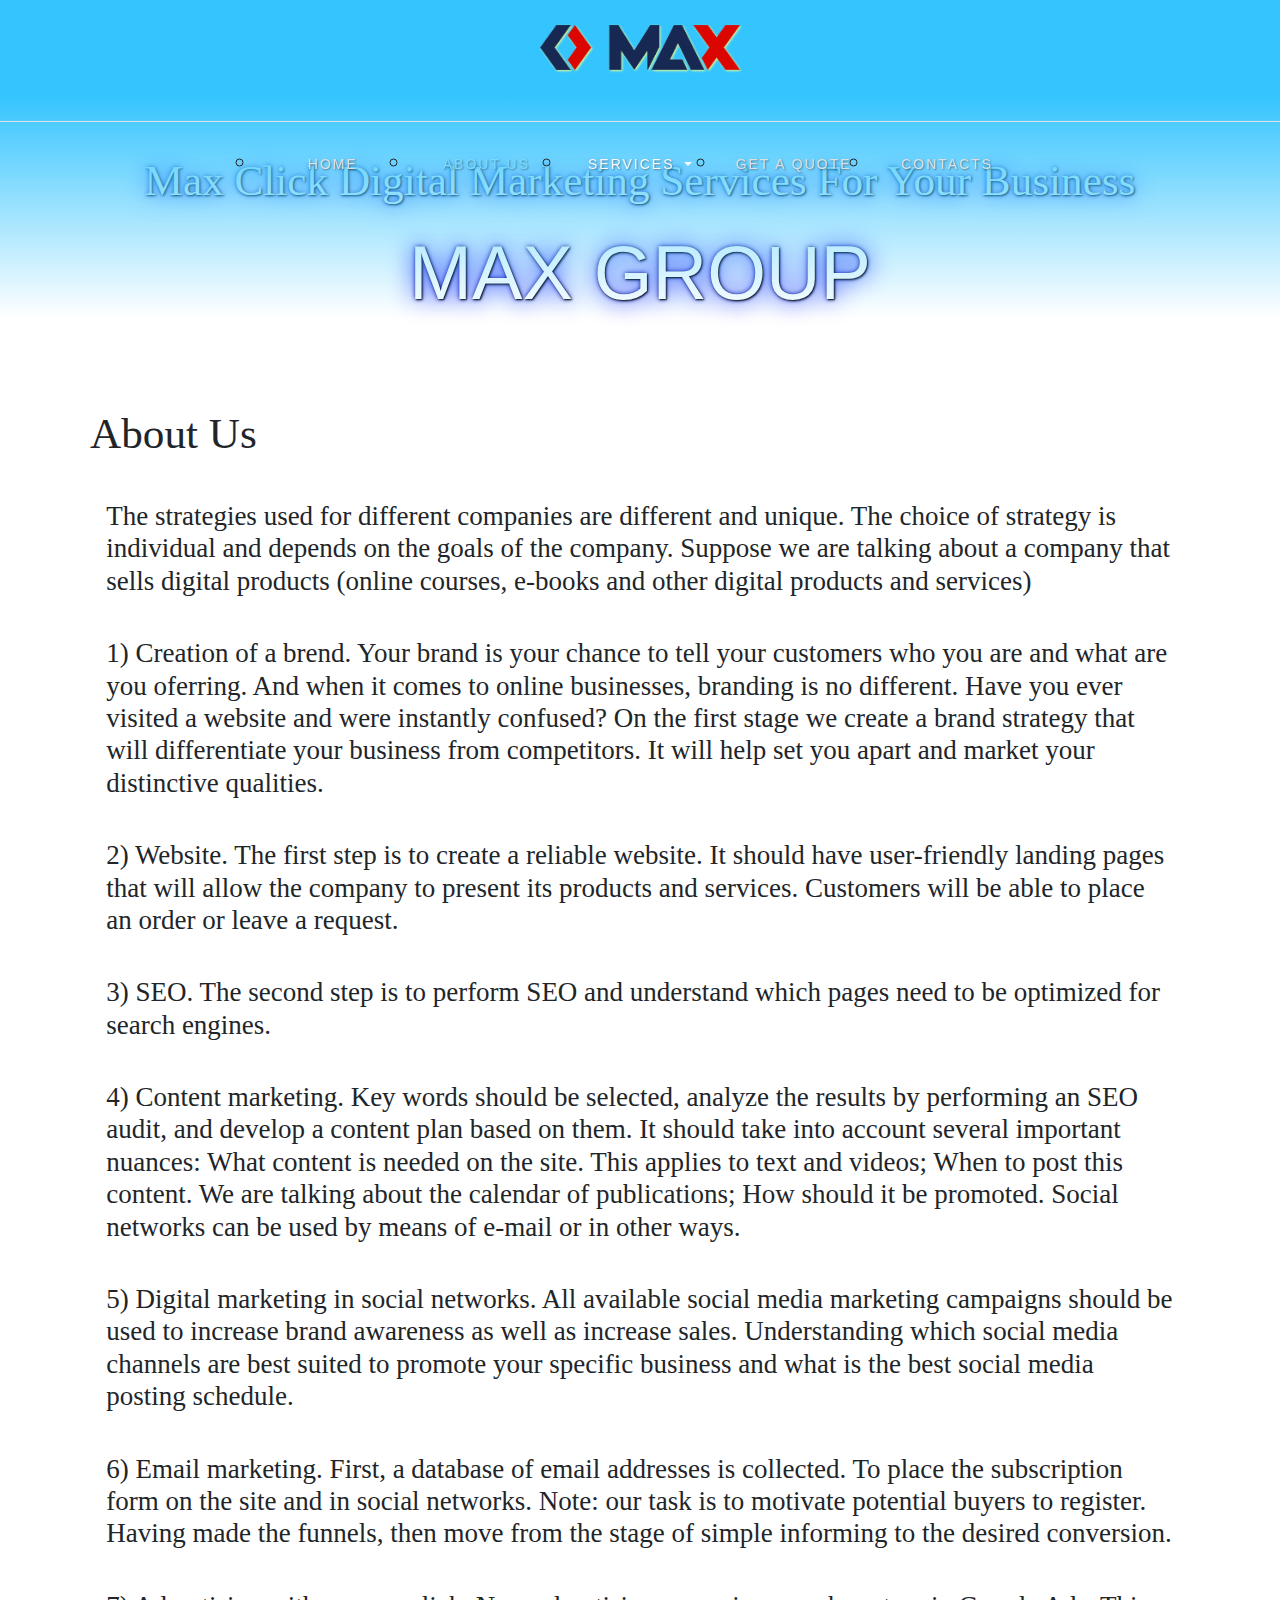
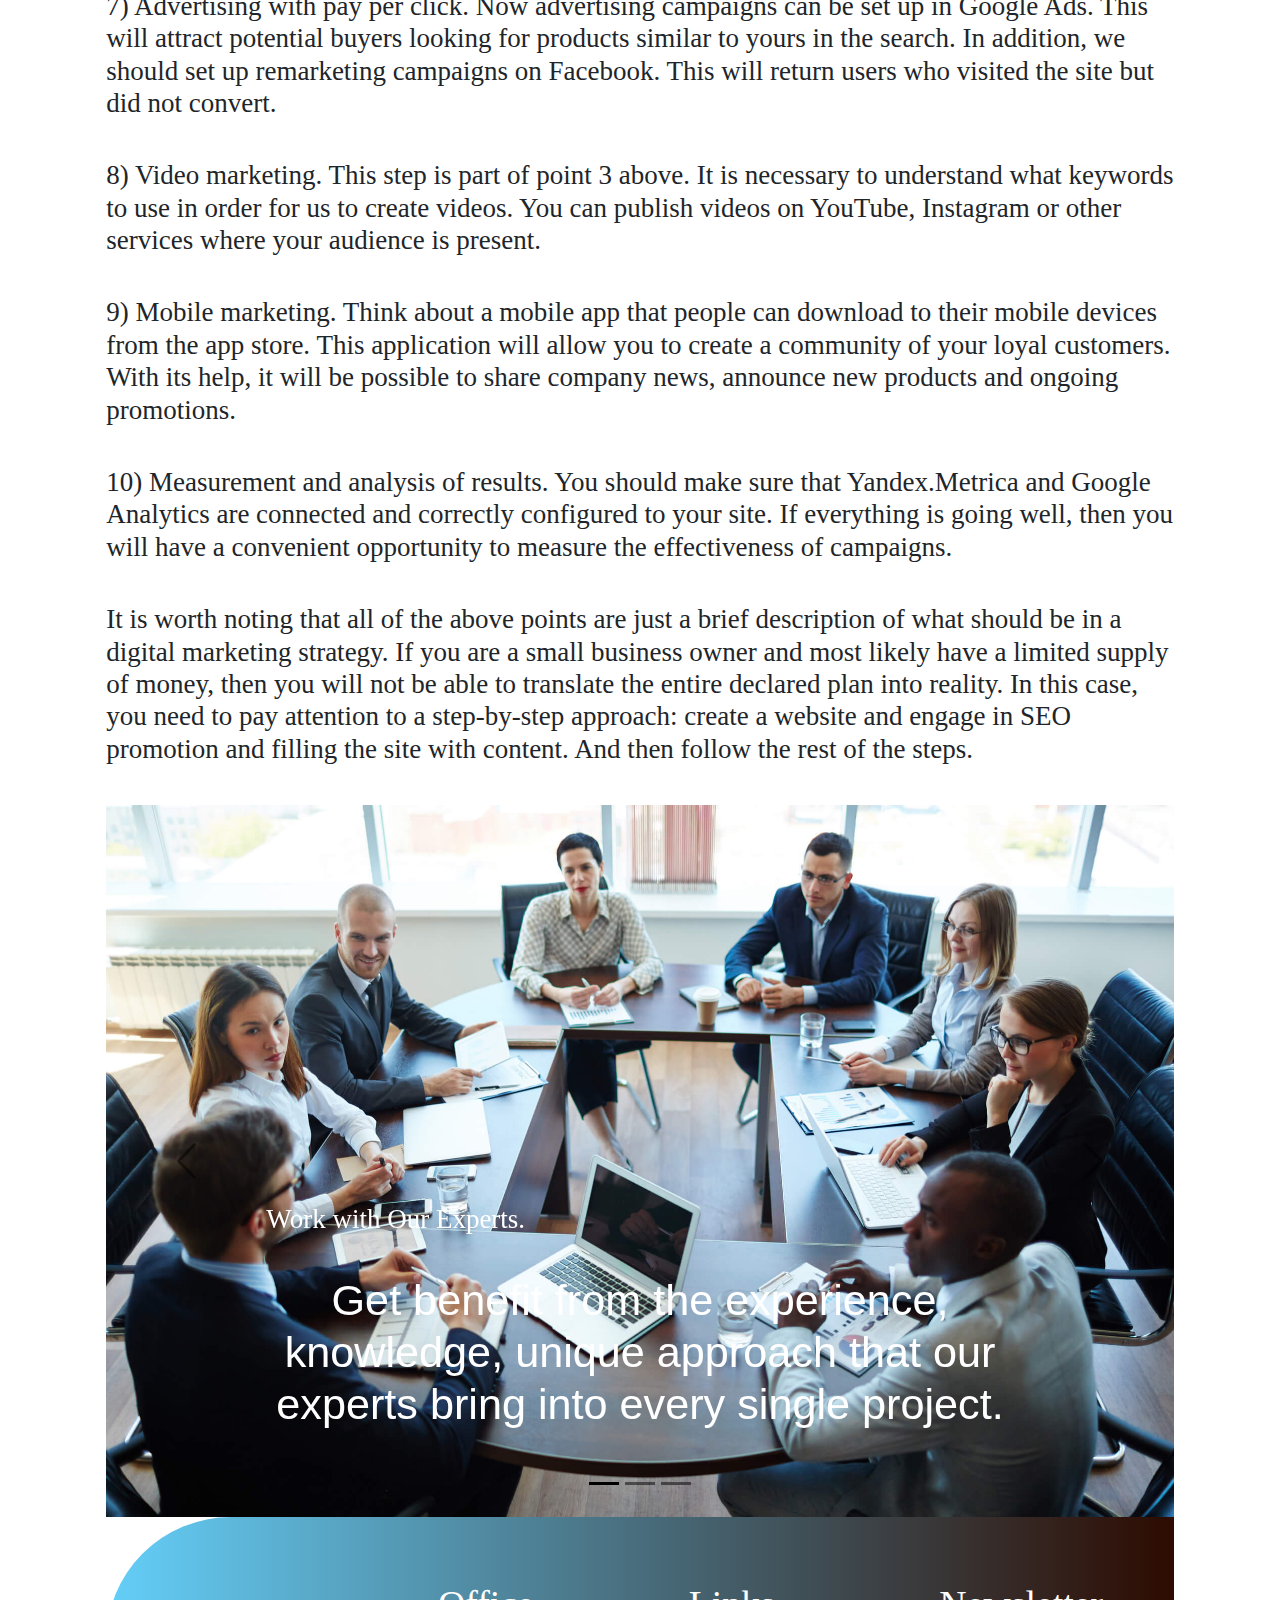
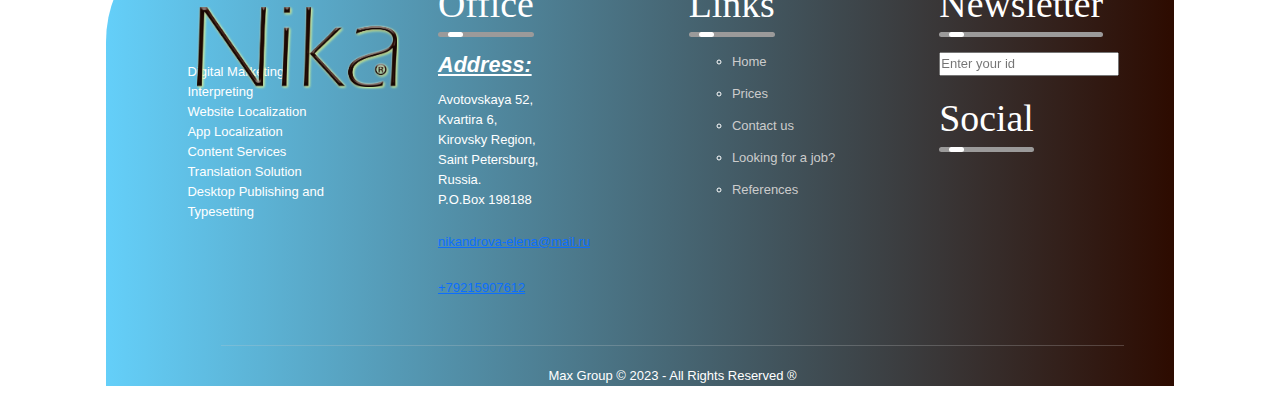
==== commit 37dd4eea: "style code improvements" ====
--- a/about.html
+++ b/about.html
@@ -12,7 +12,7 @@
 
 </head>
 
-<body>
+<body onload="load()">
     <div class="header2">
         <!--header heading-->
         <h3 class="header-text X-text-white optgroup h2 FX-inverts" style="margin-top: 150px;">Max Click Digital Marketing Services
@@ -28,6 +28,24 @@
 
         <div id="mainNavigation">
             <nav role="navigation">
+                <div class="row">
+                    <div class="col">
+                        <div id="contacth" class="social-icons text-light pt-4 ps-3">
+                            <i class="fa fa-phone"></i>
+                            <i class="fa fa-envelope"></i>
+                            <i class="fa fa-whatsapp"></i>
+                        </div>
+                        <a href="https://mgc.global/">
+                            <img src="src/img/Asset-2-2.webp" class="logo">
+                        </a>                    
+                        <div id="socialh" class="social-icons text-light pt-4 align-content-center">
+
+                            <i class="fab fa-facebook-f"></i>
+                            <i class="fab fa-twitter"></i>
+                            <i class="fab fa-pinterest"></i>
+                        </div>
+                    </div>
+                </div>
                 <div class="py-3 text-center border-bottom">
                     <img src="/static_files/images/logos/logo_3_white_2.png" alt="" class="invert">
                 </div>
@@ -52,20 +70,19 @@
                         <li class="nav-item dropdown">
                             <a class="nav-link dropdown-toggle" href="#" id="navbarDropdownMenuLink" role="button"
                                 data-bs-toggle="dropdown" aria-expanded="false">
-                                D.Marketing Services
+                                Services
                             </a>
                             <ul class="dropdown-menu" aria-labelledby="navbarDropdownMenuLink">
-                                <li><a class="dropdown-item" href="lingo.html">D.Marketing Lingo</a></li>
+                                <li><a class="dropdown-item" href="lingo.html">Lingo</a></li>
                                 <li><a class="dropdown-item" href="benefits.html">Key Benefits</a></li>
                                 <li><a class="dropdown-item" href="#">Media</a></li>
                             </ul>
                         <li class="nav-item">
-                            <a class="nav-link" href="#">Price
-                                Policy
+                            <a class="nav-link" href="#">Get a Quote
                             </a>
                         </li>
                         <li class="nav-item">
-                            <a class="nav-link" href="#">contacts</a>
+                            <a class="nav-link" href="contacts.html">contacts</a>
                         </li>
                         </li>
                     </ul>
--- a/src/css/maxclick.css
+++ b/src/css/maxclick.css
@@ -19,44 +19,32 @@
     height: 720px;
     padding: 10%;
     text-align: center,center;
-    background-image: url("../img/digital.jpg");
     background-repeat: no-repeat, repeat;
     background-size: cover;
     background-position: center;
     background-attachment: fixed;
   }
-  .header1 {
-    background-color: rgb(128, 128, 128);
-    height: 720px;
-    padding: 10%;
-    text-align: center,center;
+  .header-bg1 {
     background-image: url("../img/digital.jpg");
-    background-repeat: no-repeat, repeat;
-    background-size: cover;
-    background-position: center;
-    background-attachment: fixed;
-  }
-  .header2 {
-    background-color: rgb(128, 128, 128);
-    height: 720px;
-    padding: 10%;
-    text-align: center,center;
+  }
+  .header-bg2 {
     background-image: url("../img/about-img.jpg");
-    background-repeat: no-repeat, repeat;
-    background-size: cover;
-    background-position: center;
-    background-attachment: fixed;
-  }
-  .header3 {
-    background-color: rgb(128, 128, 128);
-    height: 720px;
-    padding: 10%;
-    text-align: center,center;
+  }
+  .header-bg3 {
     background-image: url("../img/page3img.jpg");
-    background-repeat: no-repeat, repeat;
-    background-size: cover;
-    background-position: center;
-    background-attachment: fixed;
+  }
+
+  .header-bg4 {
+    background-image: url("../img/page3img2.jpg");
+  }
+  .header-bg5 {
+    background-image: url("../img/benefits-img.jpg");
+  }
+  .header-bg6 {
+    background-image: url("../img/benefits-img2.jpg");
+  }
+  .header-bg7 {
+    background-image: url("../img/marketing2.png");
   }
   #mainNavigation a {
     font-family: 'Cabin', sans-serif;
@@ -81,7 +69,7 @@
     color:#dfdfdf;
   }
   .navbar-nav .nav-link.active, .navbar-nav .show>.nav-link {
-    color: rgb(87, 213, 245);
+    color: rgb(123, 218, 255);
 }
 .nav-link.active:hover
 {
@@ -102,9 +90,9 @@
     z-index:123;
     padding-bottom:120px;
     /* Permalink - use to edit and share this gradient: https://colorzilla.com/gradient-editor/#000000+0,000000+100&0.65+0,0+100;Neutral+Density */
-  background: -moz-linear-gradient(top,  rgba(0,0,0,1) 50%, rgba(0,0,0,0) 100%); /* FF3.6-15 */
-  background: -webkit-linear-gradient(top,  rgba(0,0,0,1) 50%,rgba(0,0,0,0) 100%); /* Chrome10-25,Safari5.1-6 */
-  background: linear-gradient(to bottom,  rgba(0,0,0,1) 30%,rgba(0,0,0,0) 100%); /* W3C, IE10+, FF16+, Chrome26+, Opera12+, Safari7+ */
+  background: -moz-linear-gradient(top,  rgb(52, 196, 254) 50%, rgba(0,0,0,0) 100%); /* FF3.6-15 */
+  background: -webkit-linear-gradient(top,  rgb(52, 196, 254) 50%,rgba(0,0,0,0) 100%); /* Chrome10-25,Safari5.1-6 */
+  background: linear-gradient(to bottom,  rgb(52, 196, 254) 30%,rgba(0,0,0,0) 100%); /* W3C, IE10+, FF16+, Chrome26+, Opera12+, Safari7+ */
   filter: progid:DXImageTransform.Microsoft.gradient( startColorstr='#a6000000', endColorstr='#00000000',GradientType=0 ); /* IE6-9 */
   }
   #navbarNavDropdown.collapsing .navbar-nav,
@@ -130,20 +118,18 @@
   box-sizing: border-box;
 }
 
-
-
 footer{
   width:100%;
   position: relative;
   Bottom: 0;
-  background: linear-gradient(to right,#6d82f6, #2d0b00);
+  background: linear-gradient(to right,rgb(100, 207, 249), #2d0b00);
   color: #fff;
   padding-left: 5em;
   padding-top: 5em;
   border-top-left-radius:125px;
   font-size: 13px;
   line-height: 20px;
-}
+}  
 .row{
   width: 100%;
   margin: auto;
@@ -161,10 +147,10 @@
 
   }*/
 
-.logo{
-  width: 100px;
+.logof{
+  width: 150px;
   margin-bottom: 30px;
-  background-image: url("../img/nika2.png");
+  /*background-image: url("../img/nika2.png");*/
   background-size: cover;
 }
 
@@ -273,7 +259,7 @@
     font-size: 26px;
     color: #ccc
 }
-.social-icons .fab{
+.social-icons .fab, .fa{
     width: 40px;
     height:40px;
     border-radius: 50%;
@@ -282,40 +268,19 @@
     font-size: 1em;
     cursor: pointer;
     margin-bottom: 20px;
-}
-
-.header4 {
-  background-color: rgb(128, 128, 128);
-  height: 720px;
-  padding: 10%;
-  text-align: center,center;
-  background-image: url("../img/page3img2.jpg");
-  background-repeat: no-repeat, repeat;
-  background-size: cover;
-  background-position: center;
-  background-attachment: fixed;
-}
-.header5 {
-  background-color: rgb(128, 128, 128);
-  height: 720px;
-  padding: 10%;
-  text-align: center,center;
-  background-image: url("../img/benefits-img.jpg");
-  background-repeat: no-repeat, repeat;
-  background-size: cover;
-  background-position: center;
-  background-attachment: fixed;
-}
-.header6 {
-  background-color: rgb(128, 128, 128);
-  height: 720px;
-  padding: 10%;
-  text-align: center,center;
-  background-image: url("../img/benefits-img2.jpg");
-  background-repeat: no-repeat, repeat;
-  background-size: cover;
-  background-position: center;
-  background-attachment: fixed;
+    border-top-left-radius: 0;
+}
+
+#socialh {
+  position: absolute;
+  right:0;
+  top: 0;
+}
+
+#contacth {
+  position: absolute;
+  left:0;
+  top: 0;
 }
 
 .plabel {
@@ -356,4 +321,58 @@
     height: 40px;
   }
 }
-
+/*adding to logo class from FX.css*/
+.logo {  
+  display: block;
+  margin-left: auto;
+  margin-right: auto;
+  margin-bottom: -25px;
+  margin-top:25px;
+  max-width: 200px;
+  min-width: 200px;
+  width: 200px;
+  filter: drop-shadow(1px 1px 1px #e6ff8d);
+}
+.logo:hover {
+  filter: drop-shadow(1px 1px 22px #e6ff8d);
+}
+
+
+table {font-family: Arial, Helvetica, sans-serif;}
+* {box-sizing: border-box;}
+
+input[type=text], select, textarea {
+  width: 100%;
+  padding: 12px;
+  border: 1px solid #ccc;
+  border-radius: 4px;
+  box-sizing: border-box;
+  margin-top: 6px;
+  margin-bottom: 16px;
+  resize: vertical;
+}
+
+input[type=submit] {
+  background-color: #04AA6D;
+  color: white;
+  padding: 12px 20px;
+  border: none;
+  border-radius: 4px;
+  cursor: pointer;
+}
+
+input[type=submit]:hover {
+  background-color: #45a049;
+}
+
+.container {
+  border-radius: 5px;
+  padding: 20px;
+}
+
+.tc1 {
+  background-color: rgb(52, 196, 254);
+}
+.tc2 {
+  background-color: rgb(219, 6, 0);
+}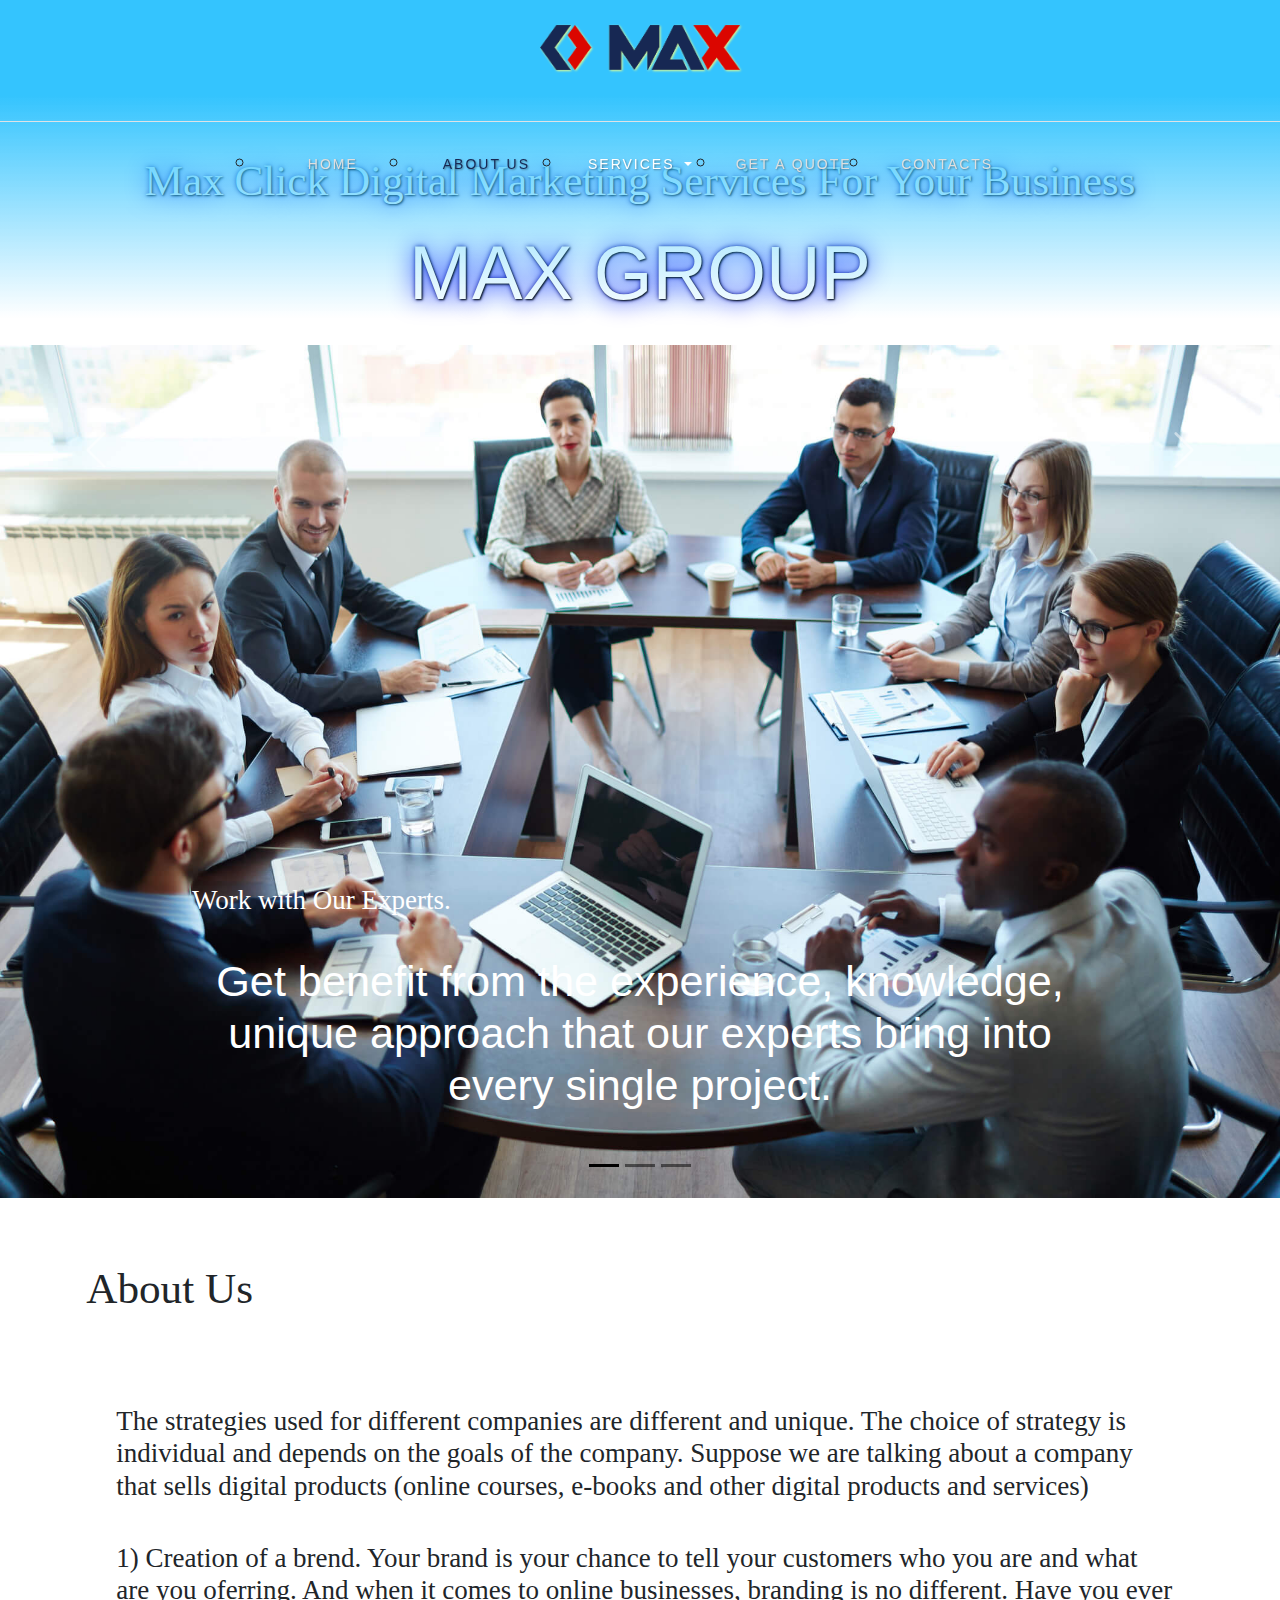
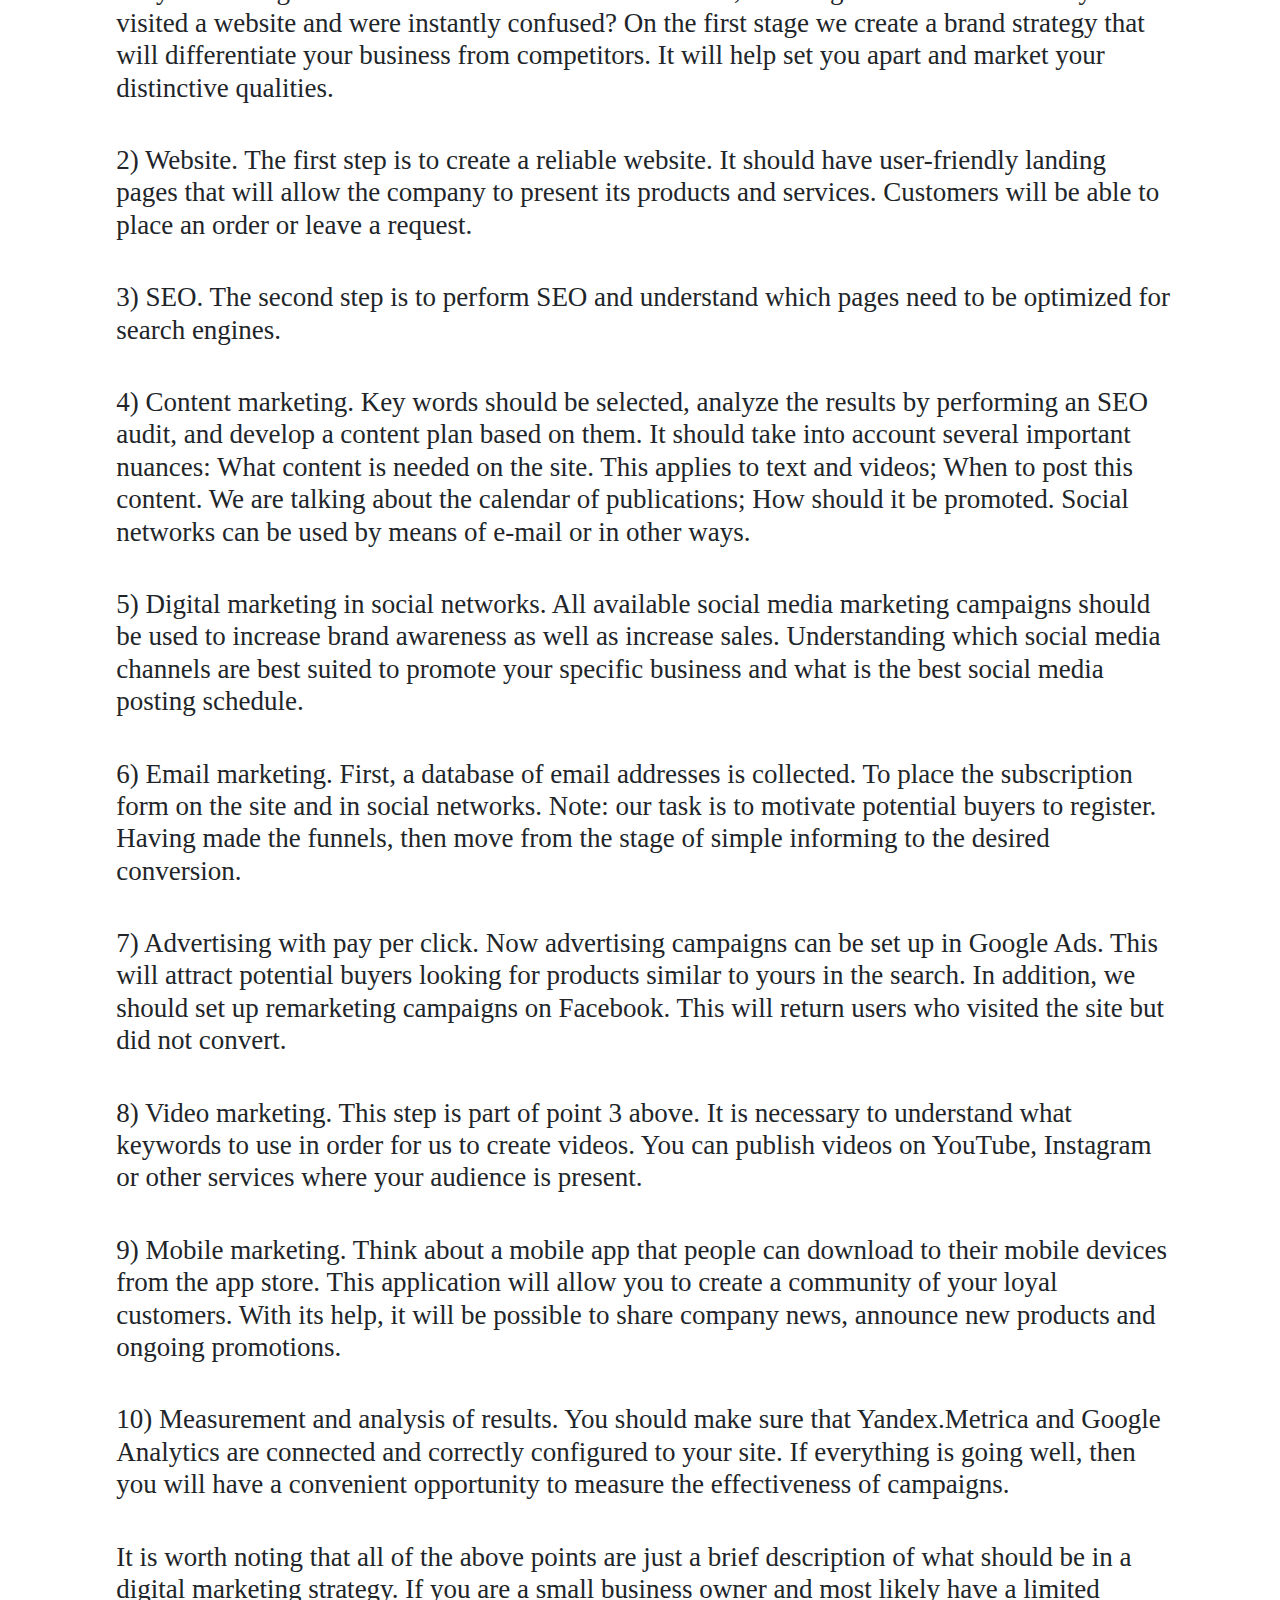
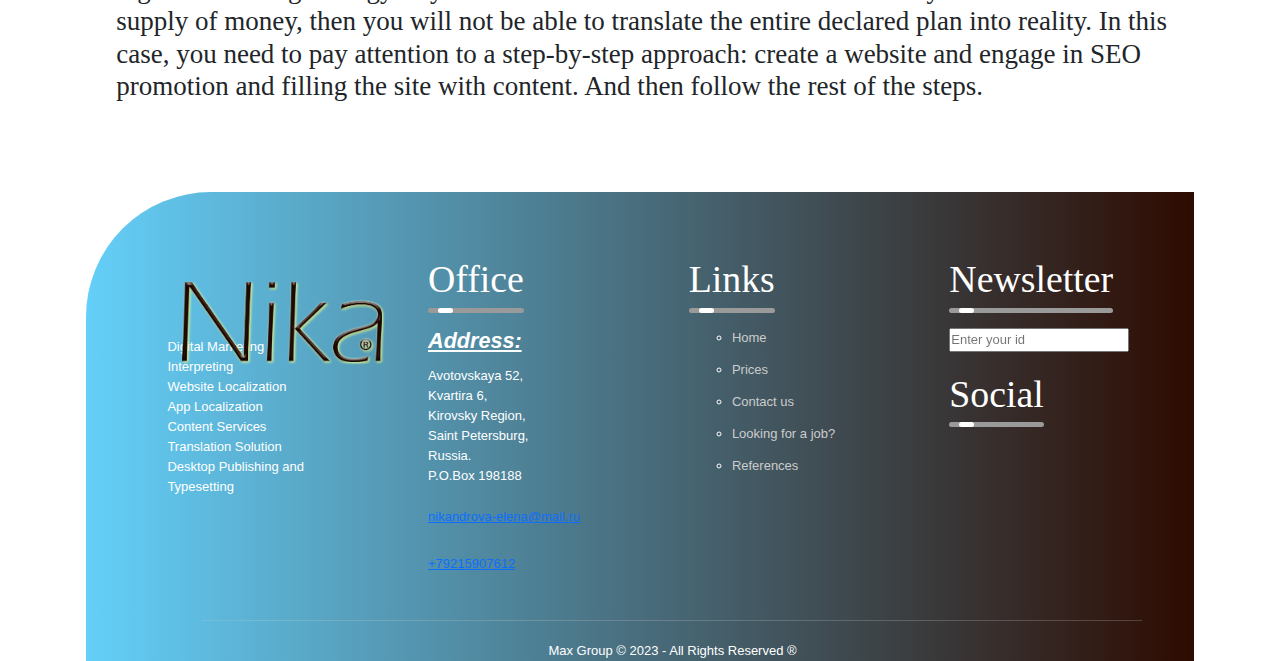
==== commit 2ee7574e: "offered services logos" ====
--- a/about.html
+++ b/about.html
@@ -14,11 +14,49 @@
 
 <body onload="load()">
     <div class="header2">
+        
         <!--header heading-->
         <h3 class="header-text X-text-white optgroup h2 FX-inverts" style="margin-top: 150px;">Max Click Digital Marketing Services
             for your business </h3>
         <!--header text-->
         <p class="header-text display-4">MAX GROUP</p>
+        <!--Slideshow-->
+        <div id="carouselExampleDark" class="carousel carousel-dark slide" data-bs-ride="carousel">
+            <div class="carousel-indicators">
+                <button type="button" data-bs-target="#carouselExampleDark" data-bs-slide-to="0" class="active"
+                    aria-current="true" aria-label="Slide 1"></button>
+                <button type="button" data-bs-target="#carouselExampleDark" data-bs-slide-to="1"
+                    aria-label="Slide 2"></button>
+                <button type="button" data-bs-target="#carouselExampleDark" data-bs-slide-to="2"
+                    aria-label="Slide 3"></button>
+            </div>
+            <div class="carousel-inner">
+                <div class="carousel-item active" data-bs-interval="10000">
+                    <img src="src/img/slideshow1.jpg" class="d-block w-100" alt="...">
+                    <div class="carousel-caption d-none d-md-block FX-text-white optgroup h2">
+                        <h5>Work with Our Experts.</h5>
+                        <p> Get benefit from the experience, knowledge, unique approach
+                            that our experts bring into every single project.</p>
+                    </div>
+                </div>
+                <div class="carousel-item" data-bs-interval="2000">
+                    <img src="src/img/slideshow2.jpg" class="d-block w-100" alt="...">
+                    <div class="carousel-caption d-none d-md-block FX-text-white optgroup h2">
+                        <h5>Effective communication</h5>
+                        <p>We believe in a collaborative approach to facilitate timely business decisions. You
+                            can always contact us. We will always keep you informed at every stage of the
+                            process.</p>
+                    </div>
+                </div>
+                <div class="carousel-item">
+                    <img src="src/img/slideshow3.jpg" class="d-block w-100" alt="...">
+                    <div class="carousel-caption d-none d-md-block FX-text-white optgroup h2 FX-invert">
+                        <h5>Guaranteed compliance with deadlines</h5>
+                        <p>We understand that completing tasks on time is critical to success. At MC, we plan
+                            efficiently to meet deadlines every time without sacrificing quality.</p>
+                    </div>
+                </div>
+            </div>
     </div>
     </div>
 
@@ -166,43 +204,7 @@
                     need to pay attention to a step-by-step approach: create a website and engage in SEO promotion and
                     filling the site with content. And then follow the rest of the steps.
                 </h5>
-                <!--Slideshow-->
-                <div id="carouselExampleDark" class="carousel carousel-dark slide" data-bs-ride="carousel">
-                    <div class="carousel-indicators">
-                        <button type="button" data-bs-target="#carouselExampleDark" data-bs-slide-to="0" class="active"
-                            aria-current="true" aria-label="Slide 1"></button>
-                        <button type="button" data-bs-target="#carouselExampleDark" data-bs-slide-to="1"
-                            aria-label="Slide 2"></button>
-                        <button type="button" data-bs-target="#carouselExampleDark" data-bs-slide-to="2"
-                            aria-label="Slide 3"></button>
-                    </div>
-                    <div class="carousel-inner">
-                        <div class="carousel-item active" data-bs-interval="10000">
-                            <img src="src/img/slideshow1.jpg" class="d-block w-100" alt="...">
-                            <div class="carousel-caption d-none d-md-block FX-text-white optgroup h2">
-                                <h5>Work with Our Experts.</h5>
-                                <p> Get benefit from the experience, knowledge, unique approach
-                                    that our experts bring into every single project.</p>
-                            </div>
-                        </div>
-                        <div class="carousel-item" data-bs-interval="2000">
-                            <img src="src/img/slideshow2.jpg" class="d-block w-100" alt="...">
-                            <div class="carousel-caption d-none d-md-block FX-text-white optgroup h2">
-                                <h5>Effective communication</h5>
-                                <p>We believe in a collaborative approach to facilitate timely business decisions. You
-                                    can always contact us. We will always keep you informed at every stage of the
-                                    process.</p>
-                            </div>
-                        </div>
-                        <div class="carousel-item">
-                            <img src="src/img/slideshow3.jpg" class="d-block w-100" alt="...">
-                            <div class="carousel-caption d-none d-md-block X-text-white optgroup h2 FX-invert">
-                                <h5>Guaranteed compliance with deadlines</h5>
-                                <p>We understand that completing tasks on time is critical to success. At MC, we plan
-                                    efficiently to meet deadlines every time without sacrificing quality.</p>
-                            </div>
-                        </div>
-                    </div>
+                
                     <button class="carousel-control-prev" type="button" data-bs-target="#carouselExampleDark"
                         data-bs-slide="prev">
                         <span class="carousel-control-prev-icon" aria-hidden="true"></span>
--- a/src/css/maxclick.css
+++ b/src/css/maxclick.css
@@ -60,7 +60,7 @@
     opacity: 0.7;
   }
   a.dropdown-toggle {
-    color:#fbf8f8 !important
+    color:white !important
   }
   a.dropdown-item:hover {
     color:#03727d !important
@@ -69,7 +69,7 @@
     color:#dfdfdf;
   }
   .navbar-nav .nav-link.active, .navbar-nav .show>.nav-link {
-    color: rgb(123, 218, 255);
+    color: rgb(23, 40, 83);
 }
 .nav-link.active:hover
 {
@@ -147,7 +147,7 @@
 
   }*/
 
-.logof{
+.logof {
   width: 150px;
   margin-bottom: 30px;
   /*background-image: url("../img/nika2.png");*/
@@ -285,14 +285,16 @@
 
 .plabel {
   height: 40px; 
-  width: fit-content; 
-  text-align:right; 
-  font-size: 1em;
+  width: fit-content;
+  font-size:1em;
+  float: right;
+  text-align: right;
 }
 
 .plabeler {
-  align-items:center;
+  align-items:right;
   height: 40px;
+  display: block;
 }
 
 .pgbarer
@@ -306,18 +308,22 @@
 } 
 
 @media (max-width: 770px) {
+  .plabel {
+    text-align: right;
+    height: 40px;
+    font-size:x-small;
+  }
+  
   .plabeler {
     max-width:90%;
     height: 40px;
   }
-  .plabel {
-    text-align: left;
+  
+  .pgbarer{
     height: 40px;
   }
+
   .pgbar{
-    height: 40px;
-  }
-  .pgbarer{
     height: 40px;
   }
 }
@@ -365,9 +371,12 @@
   background-color: #45a049;
 }
 
-.container {
+.container-fluid {
   border-radius: 5px;
   padding: 20px;
+  padding-top: 50px;
+  padding-bottom: 50px;
+  padding-left: 30px;
 }
 
 .tc1 {
@@ -375,4 +384,51 @@
 }
 .tc2 {
   background-color: rgb(219, 6, 0);
+}
+.tc3, .counter {
+  background-color: #021e77;
+}
+
+.myimg {
+  width: 100%;
+  height: fit-content;
+}
+
+/*tools that we use*/
+.slick-slide {
+margin: 0 20px;
+}
+.slick-slide img {
+  width: 10%;
+  display: block;
+}
+.slick-slider {
+  position: relative;
+  display: block;
+  box-sizing: border-box;
+}
+.slick-list {
+  position: relative;
+  display: block;
+  overflow: hidden;
+  margin: 0;
+  padding: 0;
+}
+.slick-track {
+  position: relative;
+  top: 0;
+  left: 0;
+  display: block;
+}
+.slick-slide {
+  display: none;
+  float: left;
+  height: 100%;
+  min-height: 1px;
+}
+slick-initialized .slick-slide {
+  display: block;
+}
+.copy {
+  padding-top: 250px;
 }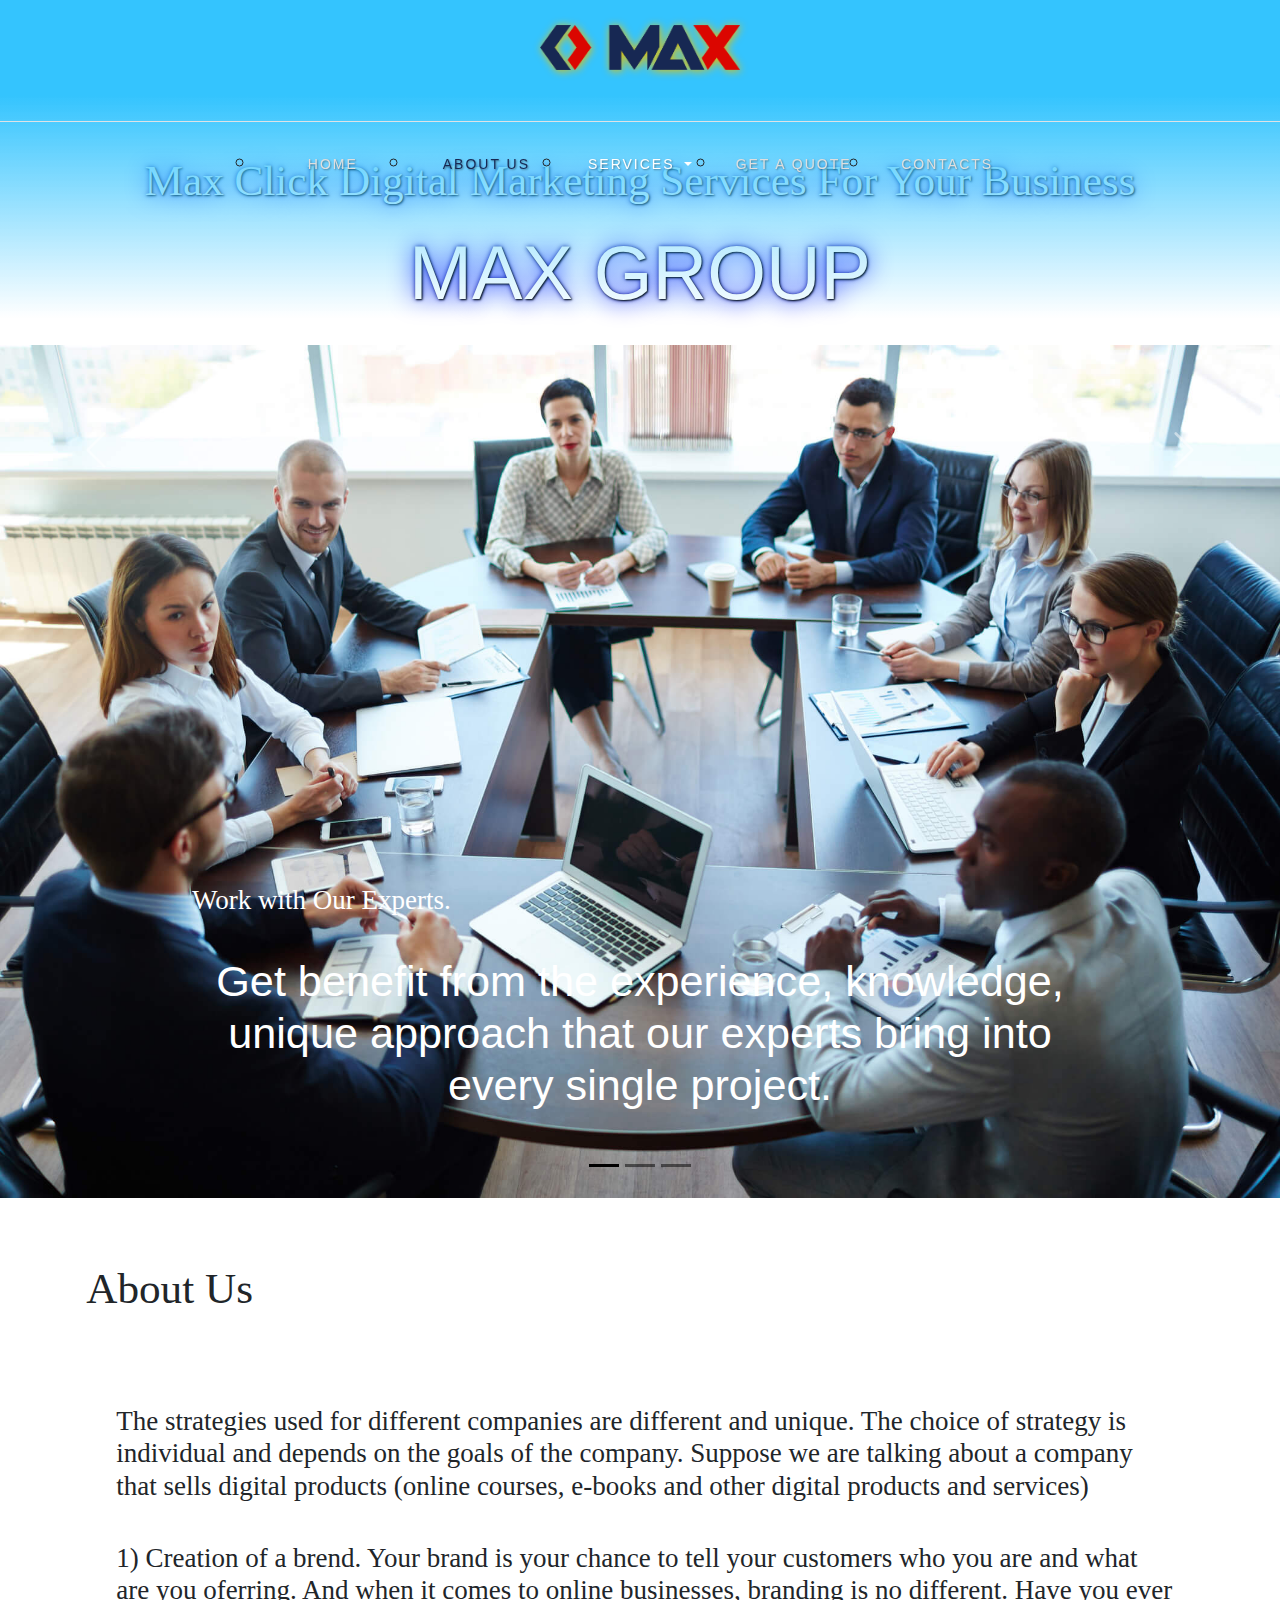
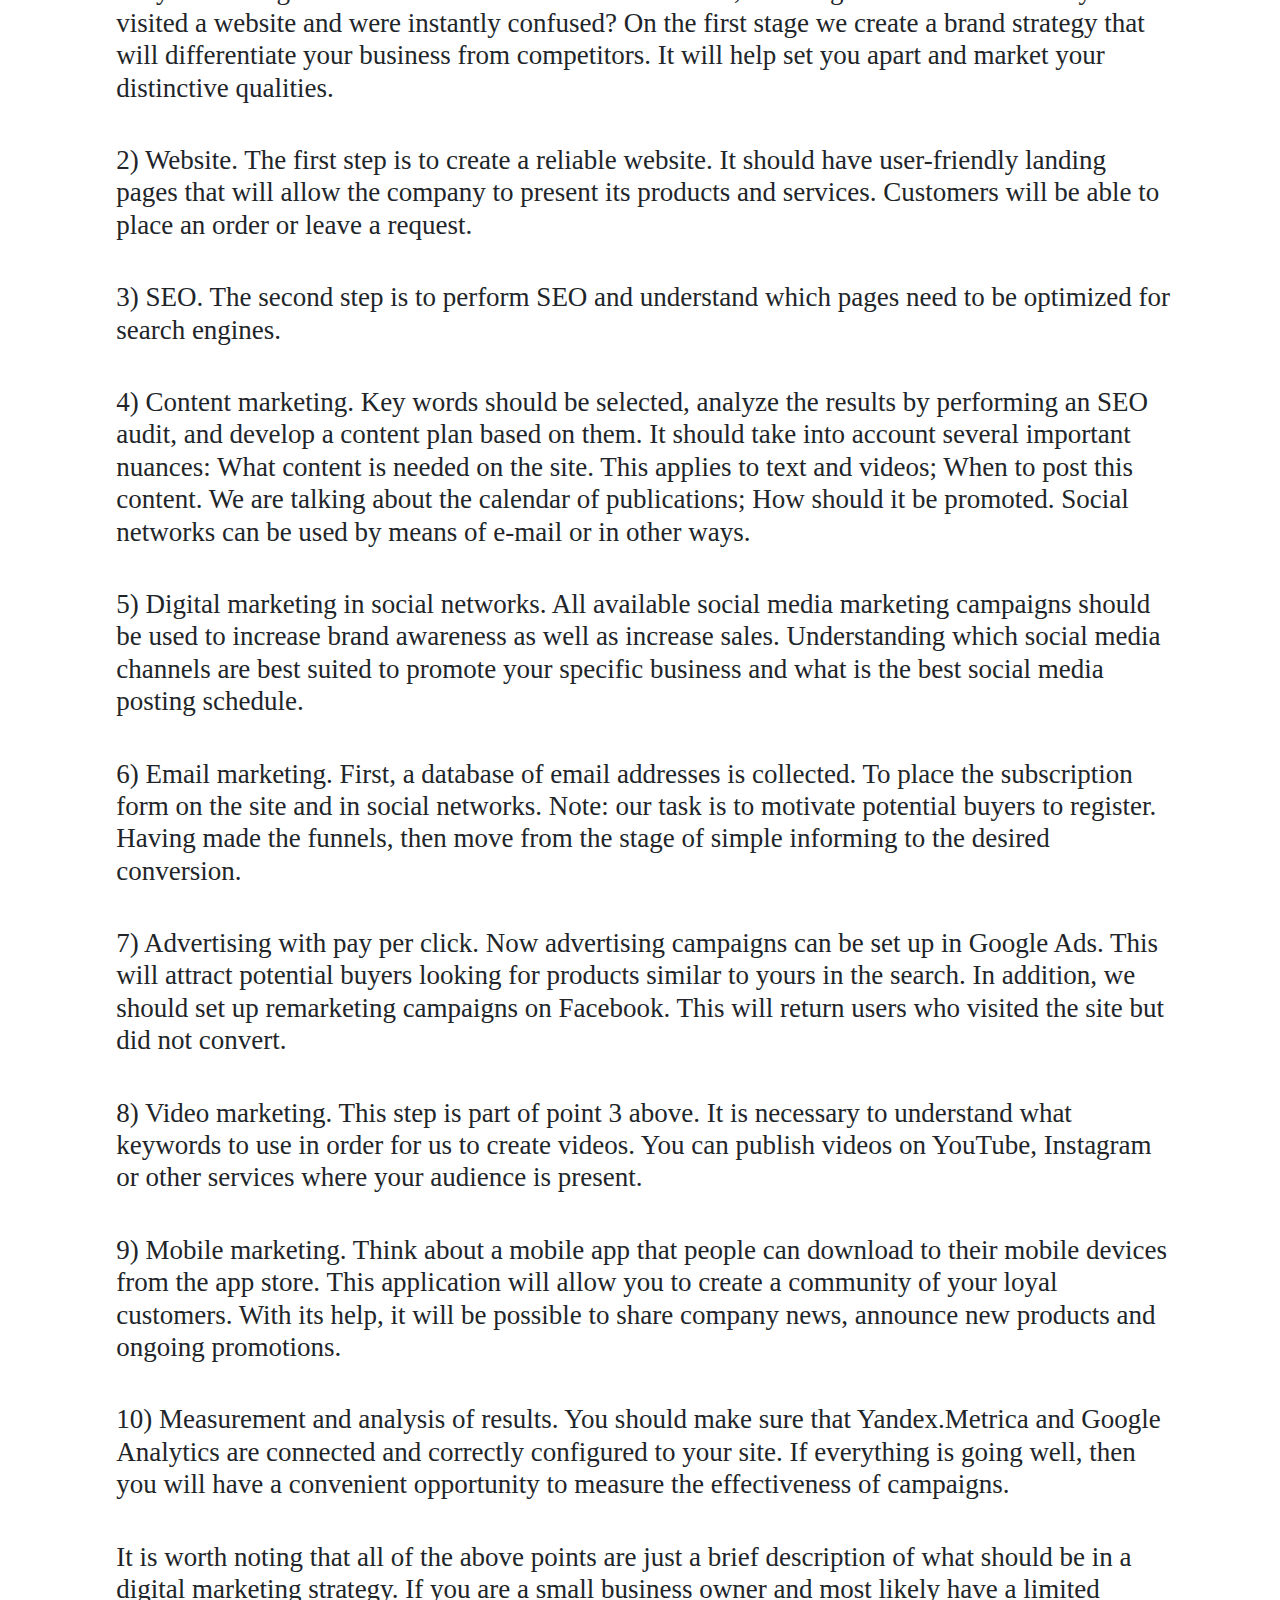
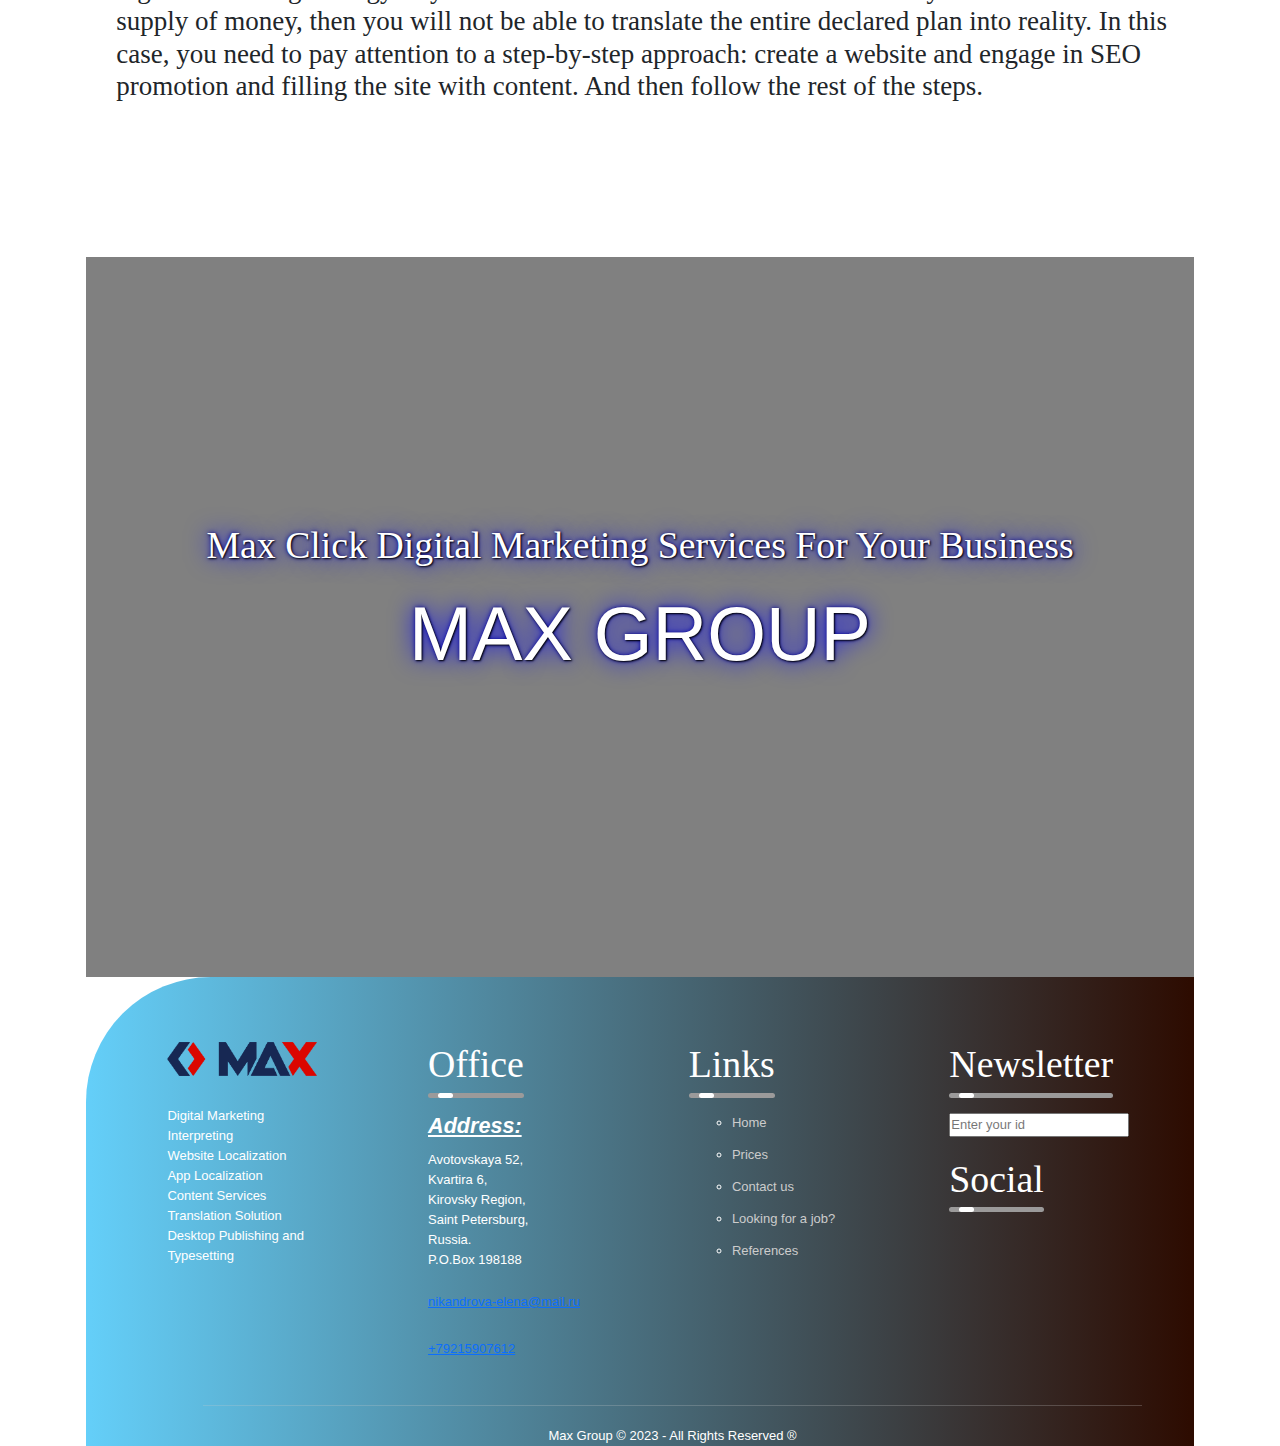
==== commit 3ab9b512: "content changed but needs more correction" ====
--- a/about.html
+++ b/about.html
@@ -40,8 +40,8 @@
                     </div>
                 </div>
                 <div class="carousel-item" data-bs-interval="2000">
-                    <img src="src/img/slideshow2.jpg" class="d-block w-100" alt="...">
-                    <div class="carousel-caption d-none d-md-block FX-text-white optgroup h2">
+                    <img src="src/img/slide-show4.jpg" class="d-block w-100" alt="...">
+                    <div class="carousel-caption d-none d-md-block FX-text-black optgroup h2">
                         <h5>Effective communication</h5>
                         <p>We believe in a collaborative approach to facilitate timely business decisions. You
                             can always contact us. We will always keep you informed at every stage of the
@@ -49,10 +49,10 @@
                     </div>
                 </div>
                 <div class="carousel-item">
-                    <img src="src/img/slideshow3.jpg" class="d-block w-100" alt="...">
+                    <img src="src/img/slide-show5.jpg" class="d-block w-100" alt="...">
                     <div class="carousel-caption d-none d-md-block FX-text-white optgroup h2 FX-invert">
                         <h5>Guaranteed compliance with deadlines</h5>
-                        <p>We understand that completing tasks on time is critical to success. At MC, we plan
+                        <p>We understand that completing tasks on time is critical to success. At MX, we plan
                             efficiently to meet deadlines every time without sacrificing quality.</p>
                     </div>
                 </div>
@@ -216,14 +216,22 @@
                         <span class="visually-hidden">Next</span>
                     </button>
                 </div>
-
+<!--bottom img-->
+<div class="header header-bg2 mt-5">
+    <!--last image on the page-->
+    <h3 class="header-text" style="margin-top: 150px;">Max Click Digital Marketing Services
+        for your business </h3>
+    <!--last image on the page text-->
+    <p class="header-text display-4">MAX GROUP</p>
+
+</div>
 
 </body>
 <footer>
     <div class="row">
 
         <div class="col">
-            <img src="src/img/nika2.png" class="logo">
+            <img src="src/img/Asset-2-2.webp" class="logof">
             <p>Digital Marketing <br>
                 Interpreting<br>
                 Website Localization <br>
--- a/src/css/maxclick.css
+++ b/src/css/maxclick.css
@@ -337,10 +337,11 @@
   max-width: 200px;
   min-width: 200px;
   width: 200px;
-  filter: drop-shadow(1px 1px 1px #e6ff8d);
+  filter: drop-shadow(1px 1px 4px rgb(229, 191, 0));
 }
 .logo:hover {
-  filter: drop-shadow(1px 1px 22px #e6ff8d);
+  filter: drop-shadow(1px 1px 1px navy);
+  transform: translate3d(1px, 1px, 2px);
 }
 
 
@@ -395,40 +396,3 @@
 }
 
 /*tools that we use*/
-.slick-slide {
-margin: 0 20px;
-}
-.slick-slide img {
-  width: 10%;
-  display: block;
-}
-.slick-slider {
-  position: relative;
-  display: block;
-  box-sizing: border-box;
-}
-.slick-list {
-  position: relative;
-  display: block;
-  overflow: hidden;
-  margin: 0;
-  padding: 0;
-}
-.slick-track {
-  position: relative;
-  top: 0;
-  left: 0;
-  display: block;
-}
-.slick-slide {
-  display: none;
-  float: left;
-  height: 100%;
-  min-height: 1px;
-}
-slick-initialized .slick-slide {
-  display: block;
-}
-.copy {
-  padding-top: 250px;
-}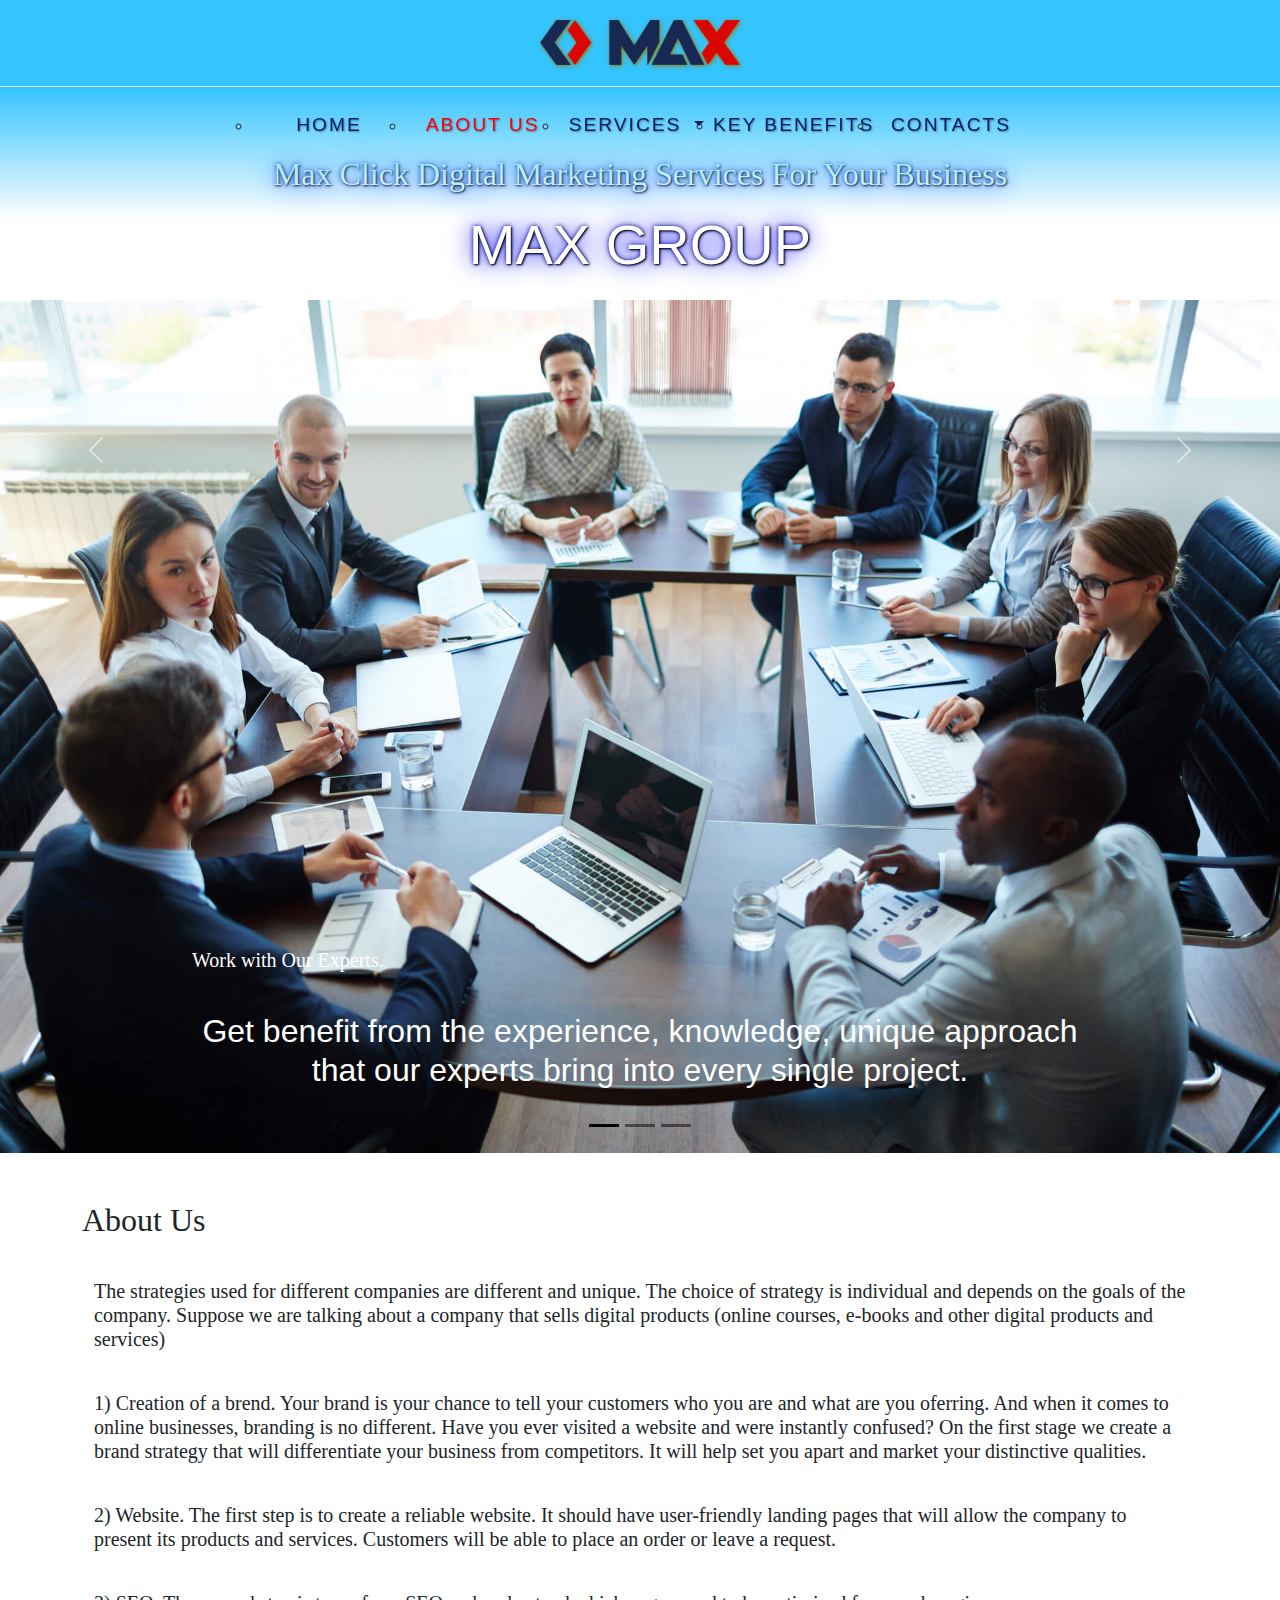
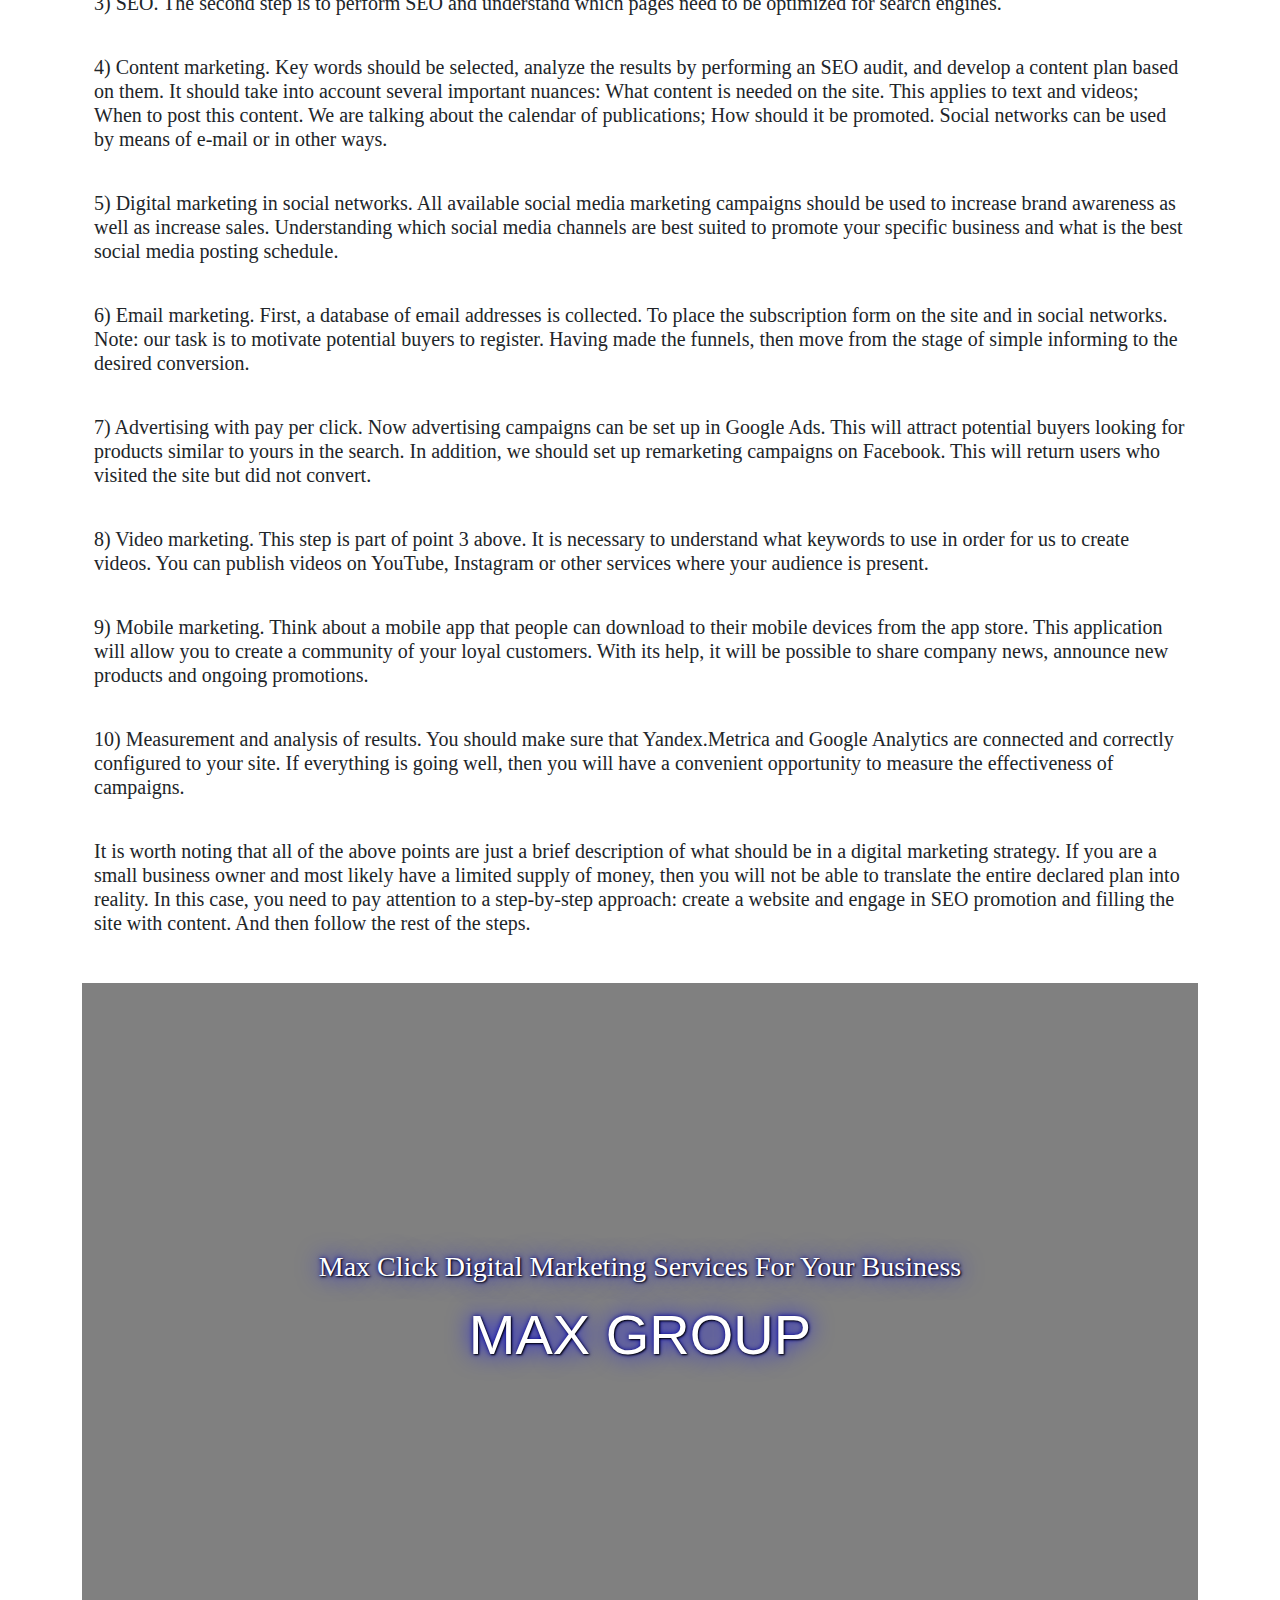
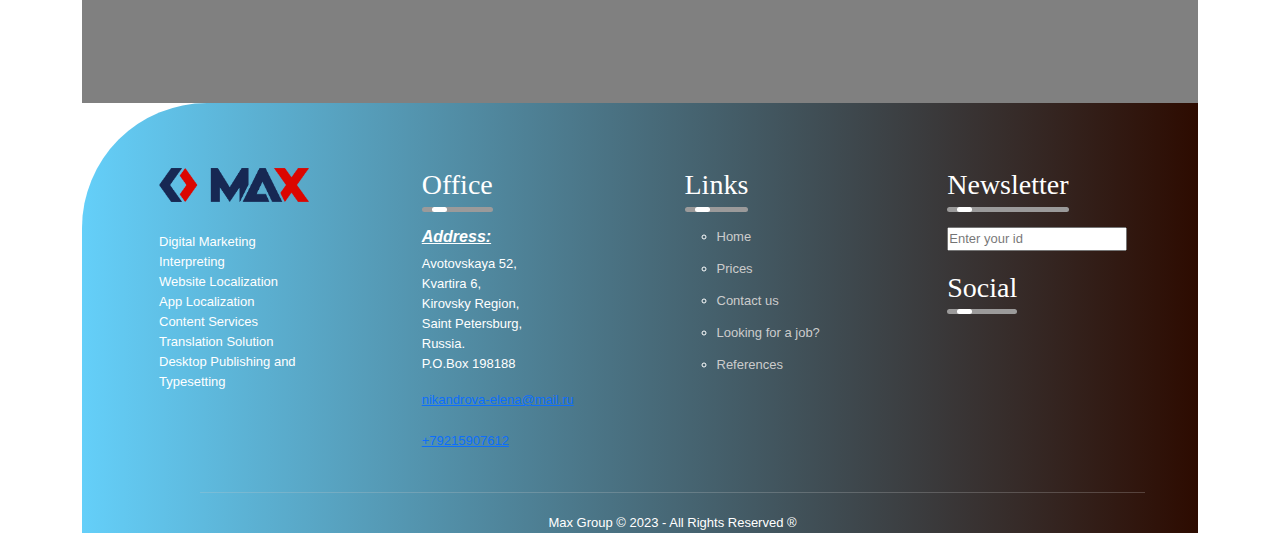
==== commit 8f698241: "new sections added: web, webdesign, marketing" ====
--- a/about.html
+++ b/about.html
@@ -112,12 +112,13 @@
                             </a>
                             <ul class="dropdown-menu" aria-labelledby="navbarDropdownMenuLink">
                                 <li><a class="dropdown-item" href="lingo.html">Lingo</a></li>
-                                <li><a class="dropdown-item" href="benefits.html">Key Benefits</a></li>
-                                <li><a class="dropdown-item" href="#">Media</a></li>
+                                <li><a class="dropdown-item" href="design.html">Web Design</a></li>
+                                <li><a class="dropdown-item" href="marketing.html">Marketing</a></li>
+                                <li><a class="dropdown-item" href="web.html">Web</a></li>
+
                             </ul>
                         <li class="nav-item">
-                            <a class="nav-link" href="#">Get a Quote
-                            </a>
+                            <a class="nav-link" href="benefits.html">Key Benefits</a>
                         </li>
                         <li class="nav-item">
                             <a class="nav-link" href="contacts.html">contacts</a>
--- a/src/css/FX.css
+++ b/src/css/FX.css
@@ -223,8 +223,8 @@
 html,
 body {
     font-family: 'Agency FB', sans-serif;
-    font-size: 2.4vh;
-    line-height: 1.5
+/*    font-size: 2.4vh;
+    line-height: 1.5;*/
 }
 
 html {
--- a/src/css/maxclick.css
+++ b/src/css/maxclick.css
@@ -44,40 +44,49 @@
     background-image: url("../img/benefits-img2.jpg");
   }
   .header-bg7 {
-    background-image: url("../img/marketing2.png");
-  }
+    background-image
+    : url("../img/marketing2.png");
+  }
+  .header-bg8 {
+    background-image
+    : url("../img/web.jpg");
+  }
+
   #mainNavigation a {
     font-family: 'Cabin', sans-serif;
-    font-size:14px;
+    font-size:1.2rem;
     text-transform:uppercase;
     letter-spacing:2px;
-   
-    text-shadow:1px 1px 2px rgba(0,0,0,0.4)
-  }
-   
+    text-shadow:1px 1px 2px rgba(4, 0, 44, 0.4)
+  } 
   .dropdown-menu {
-    background:#421fd0;
-    opacity: 0.7;
+    background:rgb(52, 196, 254);
+    opacity: 0.95;
   }
   a.dropdown-toggle {
-    color:white !important
+    color:#031f5a !important
+  }
+  a.dropdown-toggle:hover {
+    color:rgb(52, 196, 254) !important
+  }
+  a.dropdown-item {
+    color:#031f5a !important
   }
   a.dropdown-item:hover {
-    color:#03727d !important
+    color:#031f5a  !important
   }
   .nav-item a{
-    color:#dfdfdf;
+    color:#031f5a;
   }
   .navbar-nav .nav-link.active, .navbar-nav .show>.nav-link {
-    color: rgb(23, 40, 83);
+    color: red;
 }
 .nav-link.active:hover
 {
-  color:rgb(232, 234, 238);
+  color:rgb(255, 95, 3);
 }
   .nav-item a:hover {
-    color:#fff;
-
+    color:rgb(52, 196, 254);
   }
   .nav-item{
     min-width:12vw;
@@ -88,19 +97,23 @@
     left:0;
     width:100%;
     z-index:123;
-    padding-bottom:120px;
+    padding-bottom:60px;
     /* Permalink - use to edit and share this gradient: https://colorzilla.com/gradient-editor/#000000+0,000000+100&0.65+0,0+100;Neutral+Density */
   background: -moz-linear-gradient(top,  rgb(52, 196, 254) 50%, rgba(0,0,0,0) 100%); /* FF3.6-15 */
   background: -webkit-linear-gradient(top,  rgb(52, 196, 254) 50%,rgba(0,0,0,0) 100%); /* Chrome10-25,Safari5.1-6 */
-  background: linear-gradient(to bottom,  rgb(52, 196, 254) 30%,rgba(0,0,0,0) 100%); /* W3C, IE10+, FF16+, Chrome26+, Opera12+, Safari7+ */
+  background: linear-gradient(to bottom,  rgb(52, 196, 254) 40%,rgba(0,0,0,0) 100%); /* W3C, IE10+, FF16+, Chrome26+, Opera12+, Safari7+ */
   filter: progid:DXImageTransform.Microsoft.gradient( startColorstr='#a6000000', endColorstr='#00000000',GradientType=0 ); /* IE6-9 */
   }
   #navbarNavDropdown.collapsing .navbar-nav,
   #navbarNavDropdown.show .navbar-nav{
-    background:#037582;
-    opacity: 0.9;
-    padding:12px;
-  }
+    background:rgb(52, 196, 254);
+    opacity: 0.95;
+    padding:10px;
+  }
+  .navbar {
+    margin-top:-20px;
+  }
+
   .box{
     padding: 15px;        
     border: 4px solid #666;
@@ -154,7 +167,6 @@
   background-size: cover;
 }
 
-
 .col h3, h5, h2 {
   width: fit-content;
   margin-bottom: 40px;
@@ -259,6 +271,7 @@
     font-size: 26px;
     color: #ccc
 }
+
 .social-icons .fab, .fa{
     width: 40px;
     height:40px;
@@ -270,6 +283,10 @@
     margin-bottom: 20px;
     border-top-left-radius: 0;
 }
+.social-icons .fab:hover, .fa:hover{
+  filter: drop-shadow(1px 1px 2px navy);
+  transform: translate3d(-1px, -1px, -11px);
+}
 
 #socialh {
   position: absolute;
@@ -327,23 +344,24 @@
     height: 40px;
   }
 }
+
 /*adding to logo class from FX.css*/
 .logo {  
   display: block;
   margin-left: auto;
   margin-right: auto;
-  margin-bottom: -25px;
-  margin-top:25px;
+  margin-bottom: -35px;
+  margin-top:20px;
   max-width: 200px;
   min-width: 200px;
   width: 200px;
-  filter: drop-shadow(1px 1px 4px rgb(229, 191, 0));
+  filter: drop-shadow(1px 1px 2px rgb(151, 126, 0));
 }
 .logo:hover {
-  filter: drop-shadow(1px 1px 1px navy);
-  transform: translate3d(1px, 1px, 2px);
-}
-
+  filter: drop-shadow(1px 1px 2px navy);
+  transform: translate3d(-1px, -1px, -11px);
+}
+/*End of modifications to logo class from FX.css*/
 
 table {font-family: Arial, Helvetica, sans-serif;}
 * {box-sizing: border-box;}
@@ -372,7 +390,7 @@
   background-color: #45a049;
 }
 
-.container-fluid {
+.containers {
   border-radius: 5px;
   padding: 20px;
   padding-top: 50px;
